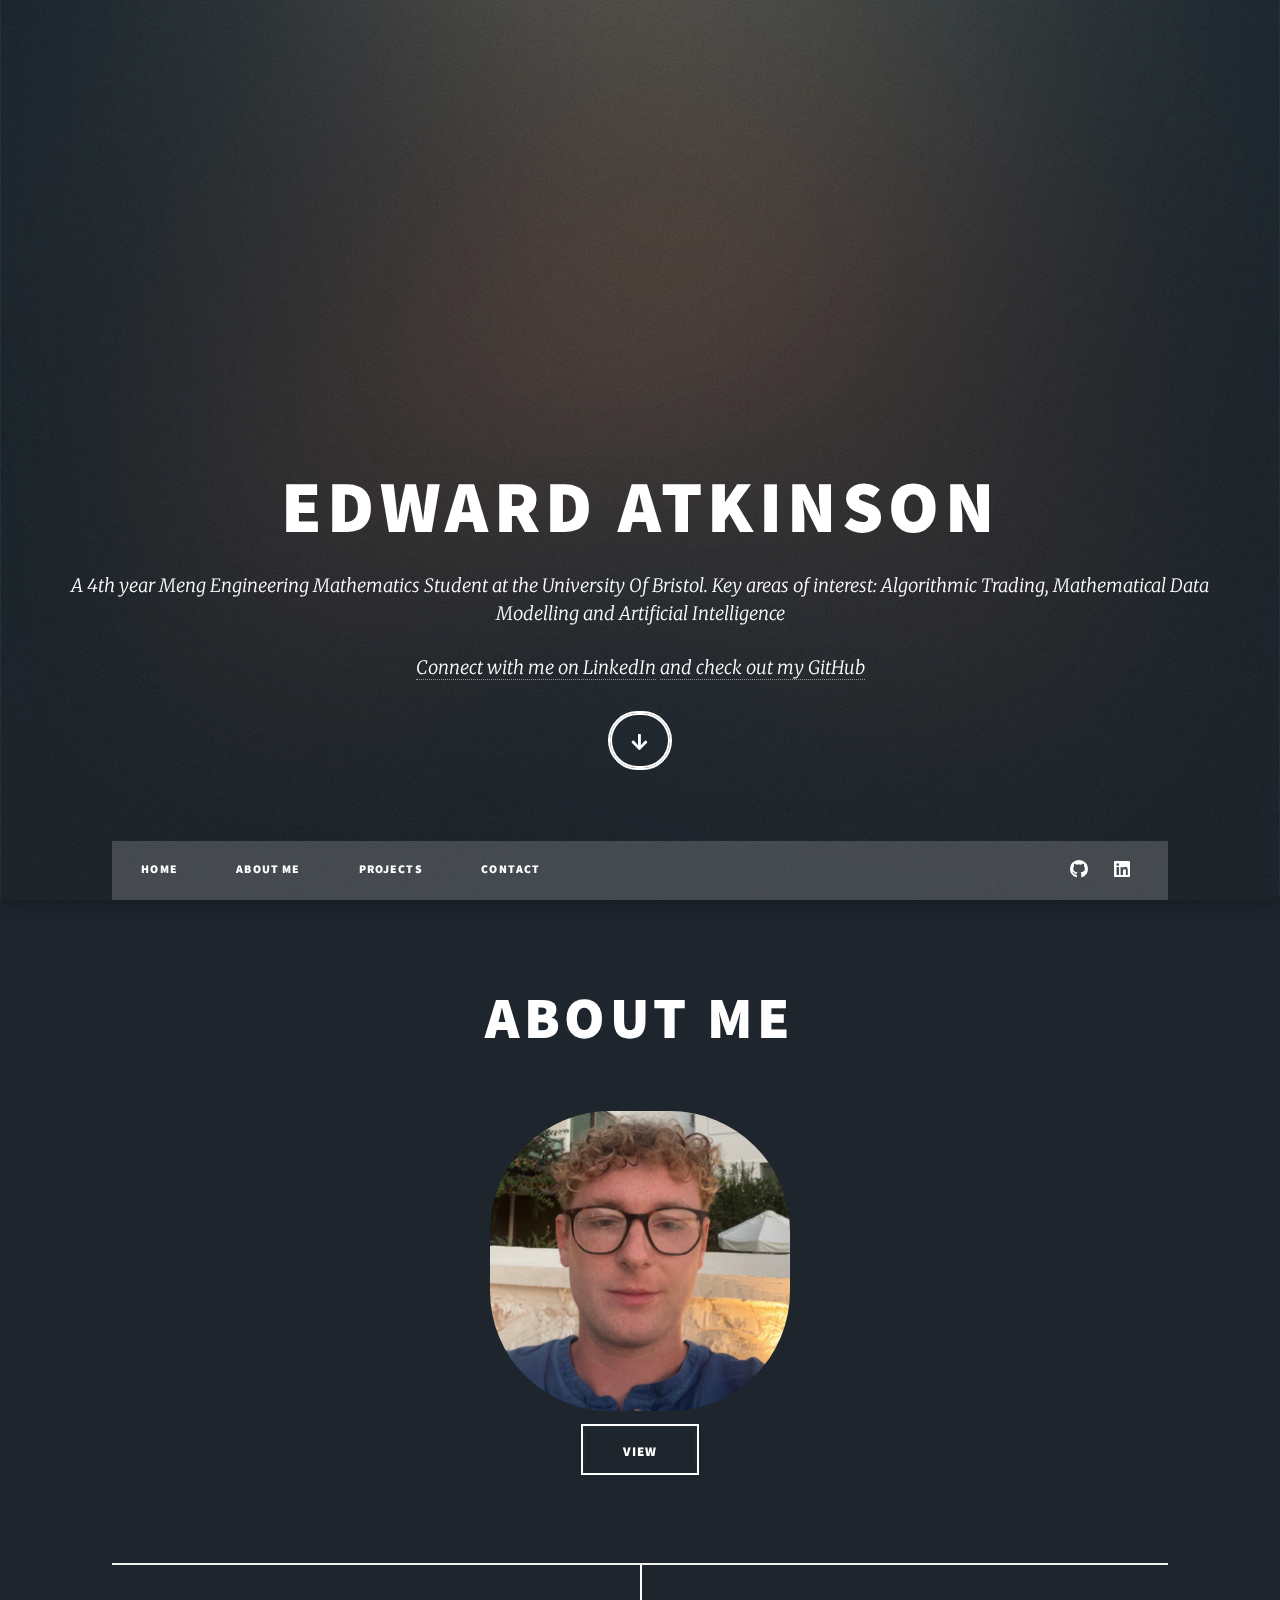
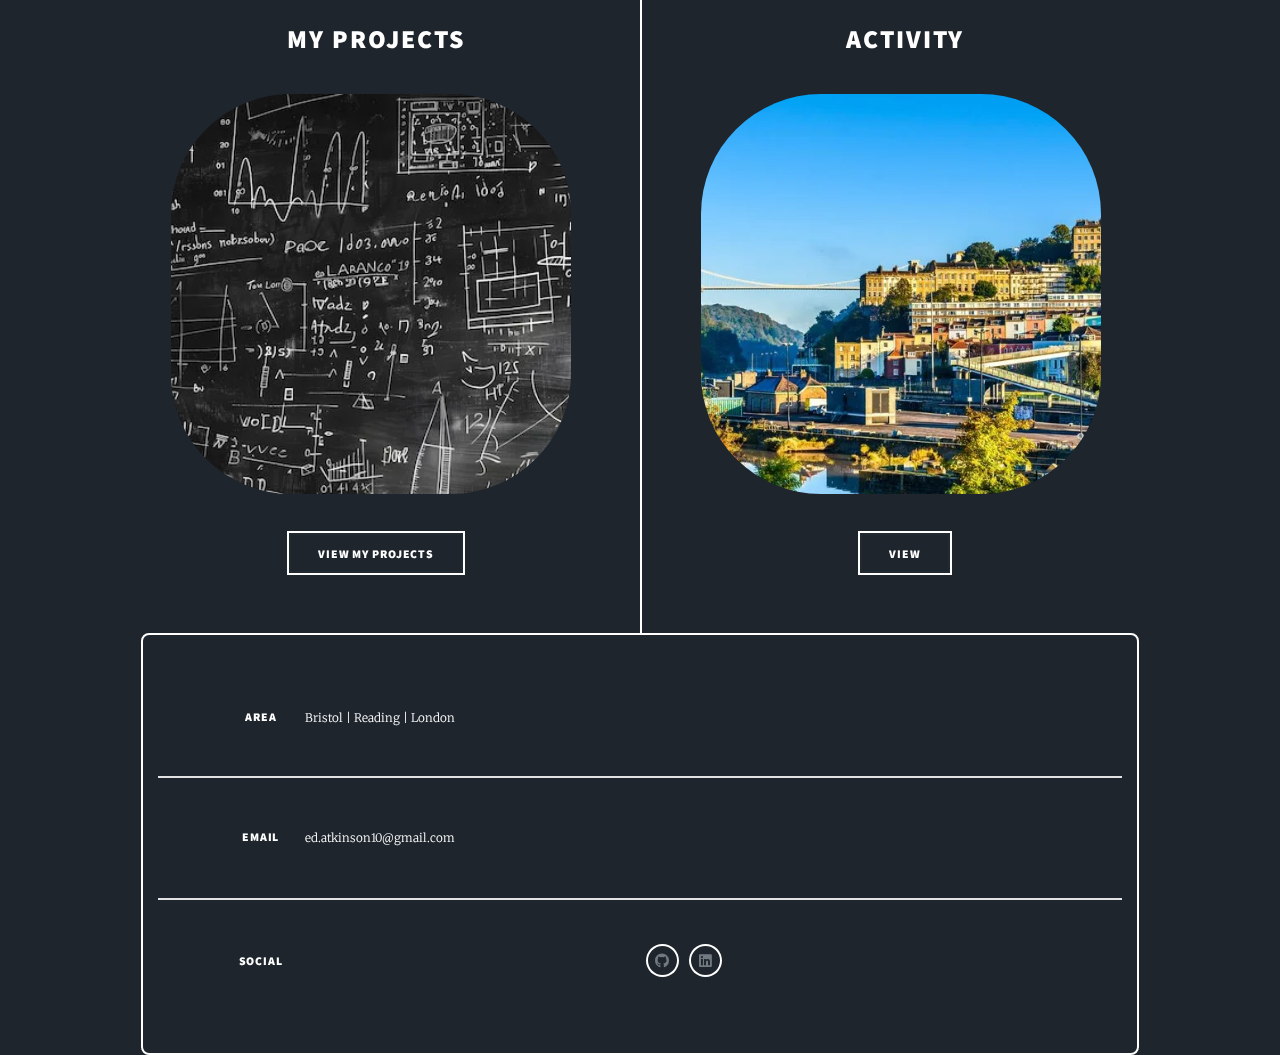
==== index.html @ 68fb9053 "Added some more things" ====
<!DOCTYPE HTML>
<!--
	Massively by HTML5 UP
	html5up.net | @ajlkn
	Free for personal and commercial use under the CCA 3.0 license (html5up.net/license)
-->
<html>
	<head>
		

		<title>Ed Atkinson's Portfolio</title>
		<meta charset="utf-8" />
		<meta name="viewport" content="width=device-width, initial-scale=1, user-scalable=no" />
		<link rel="stylesheet" href="assets/css/main.css" />
		<noscript><link rel="stylesheet" href="assets/css/noscript.css" /></noscript>
	</head>
	<body class="is-preload">

		<!-- Wrapper -->
			<div id="wrapper" class="fade-in">

				<!-- Intro -->
					<div id="intro">
						<h1>Edward Atkinson
						</h1>
						<p> A 4th year Meng Engineering Mathematics Student at the University Of Bristol.
							Key areas of interest: Algorithmic Trading, Mathematical Data Modelling and Artificial Intelligence 
						</p>
						<p>
							<a href="https://www.linkedin.com/in/edward-atkinson-b24101291/" target="_blank">Connect with me on LinkedIn</a>
							<a href="https://github.com/edatkinson" target="_blank"> and check out my GitHub</a>
						</p>

						
						<ul class="actions">
							<li><a href="#header" class="button icon solid solo fa-arrow-down scrolly">Continue</a></li>
						</ul>
					</div>

				<!-- Header -->
					<header id="header">
						<a href="index.html" class="logo">Ed</a>
					</header>

				<!-- Nav -->
					<nav id="nav">
						<ul class="links">
							<li><a href="index.html">Home</a></li>
							<li><a href="about.html">About Me</a></li>
							<li><a href="projects.html">Projects</a></li>
							<li><a href="#footer">Contact</a></li>
						</ul>
						<ul class="icons">
							<li><a href="https://github.com/edatkinson" class="icon brands fa-github"><span class="label">GitHub</span></a></li>
							<li><a href="https://www.linkedin.com/in/edward-atkinson-b24101291/" class="icon brands fa-linkedin"><span class="label">LinkedIn</span></a></li>

						</ul>
					</nav>

				<!-- Main -->
					<div id="main">

						<!-- Featured Post -->
							<article class="post featured">
								<header class="major">
									
									<h2>
										<a href="about.html">About Me</a>
									</h2>
					
								</header >
								
								<img href="about.html" src="images/567205CD-28F0-4A9A-9E26-3E2B5FBB050E_1_201_a.jpeg" alt="Ed" style="width: 300px; height: 300px; border-radius: 40%; object-fit: cover;" />
								
								<ul class="actions special">
									<li><a href="about.html" class="button large">View</a></li>
								</ul>
							</article>

						<!-- Posts -->
							<section class="posts">
								<article>
									<header>
										<h2><a href="projects.html">My Projects</a></h2>
									</header>
									<a href='projects.html'class="image fit"><img src="images/visual-metaphor-algebraic-equations-concepts-blackboard_981640-72626.webp" alt="" style="width: 400px; height: 400px; border-radius: 30%;object-fit: cover;" /></a>
									<p></p>
									<ul class="actions special">
										<li><a href="projects.html" class="button">View My Projects</a></li>
									</ul>
								</article>

								<article>
									<header>
										
										<h2><a href="#">Activity</a></h2>
									</header>
									<a class="image fit"><img src="images/MyIC_Article_93666.webp" style="width: 400px; height: 400px; border-radius: 30%; object-fit: cover;" /></a>
									<p></p>
									<ul class="actions special">
										<li><a href="#footer" class="button">View</a></li>
									</ul>
								
							</section>
				<!-- Footer -->
					<footer id="footer">
						<section class="split contact">
							<section class="alt">
								<h3>Area</h3>
								<p>Bristol | Reading | London</p>
							</section>
							<section>
								<h3>Email</h3>
								<p>ed.atkinson10@gmail.com</p>
							</section>
							<section>
								<h3>Social</h3>
								<ul class="icons alt">
									<li><a href="https://github.com/edatkinson" class="icon brands fa-github"><span class="label">GitHub</span></a></li>
									<li><a href="https://www.linkedin.com/in/edward-atkinson-b24101291/" class="icon brands fa-linkedin"><span class="label">LinkedIn</span></a></li>
								</ul>
							</section>
						</section>
					</footer>

				<!-- Copyright -->
					

			</div>

		<!-- Scripts -->
			<script src="assets/js/jquery.min.js"></script>
			<script src="assets/js/jquery.scrollex.min.js"></script>
			<script src="assets/js/jquery.scrolly.min.js"></script>
			<script src="assets/js/browser.min.js"></script>
			<script src="assets/js/breakpoints.min.js"></script>
			<script src="assets/js/util.js"></script>
			<script src="assets/js/main.js"></script>

	</body>
</html>
---- assets/css/main.css ----
@import url(fontawesome-all.min.css);
@import url("https://fonts.googleapis.com/css?family=Merriweather:300,700,300italic,700italic|Source+Sans+Pro:900");

/*
	Massively by HTML5 UP
	html5up.net | @ajlkn
	Free for personal and commercial use under the CCA 3.0 license (html5up.net/license)
*/

html, body, div, span, applet, object,
iframe, h1, h2, h3, h4, h5, h6, p, blockquote,
pre, a, abbr, acronym, address, big, cite,
code, del, dfn, em, img, ins, kbd, q, s, samp,
small, strike, strong, sub, sup, tt, var, b,
u, i, center, dl, dt, dd, ol, ul, li, fieldset,
form, label, legend, table, caption, tbody,
tfoot, thead, tr, th, td, article, aside,
canvas, details, embed, figure, figcaption,
footer, header, hgroup, menu, nav, output, ruby,
section, summary, time, mark, audio, video {
	margin: 0;
	padding: 0;
	border: 0;
	font-size: 100%;
	font: inherit;
	vertical-align: baseline;}

article, aside, details, figcaption, figure,
footer, header, hgroup, menu, nav, section {
	display: block;}

/*
My changes 
*/




/* */




#intro {
    padding: 10em 0;
    /* or something similar */
}


  /* Button styling for consistency across sections */

  
  .actions .button:hover {
	background: white;
	color: #1f4037; /* Adjust hover color to match your gradient */
	transform: scale(1.05);
  }
  
  /* Overall content alignment */
  #wrapper, #main, #footer {
	text-align: center;
  }
  
	
#intro h1 h2 {
font-size: 3rem;
margin-bottom: 20px;
}

#intro p {
font-size: 1.2rem;
line-height: 1.5;
margin-bottom: 30px;
}

#intro {
	box-shadow: 0 8px 16px rgba(0, 0, 0, 0.2);
	border-radius: 10px;
  }

#intro .actions .button:hover {
	background: white;
	color: #1f4037;
	transform: scale(1.05);
	transition: 0.3s;
  }
#intro img {
border-radius: 50%; /* Make the image circular */
width: 200px; /* Adjust as needed */
height: 200px;
object-fit: cover;
margin-bottom: 20px;
}

#intro .actions .button {
padding: 10px 30px;
background: transparent;
border: 2px solid white;
color: white;
transition: all 0.3s ease;
}

#intro .actions .button:hover {
background: white;
color: #1f4037;
}
html {
		scroll-behavior: smooth;
	  }

body {
	line-height: 1;
}

ol, ul {
	list-style: none;
}

blockquote, q {
	quotes: none;
}

	blockquote:before, blockquote:after, q:before, q:after {
		content: '';
		content: none;
	}

table {
	border-collapse: collapse;
	border-spacing: 0;
}

body {
	-webkit-text-size-adjust: none;
}

mark {
	background-color: transparent;
	color: inherit;
}

input::-moz-focus-inner {
	border: 0;
	padding: 0;
}

input, select, textarea {
	-moz-appearance: none;
	-webkit-appearance: none;
	-ms-appearance: none;
	appearance: none;
}

/* Basic */

	@-ms-viewport {
		width: device-width;
	}

	body {
		-ms-overflow-style: scrollbar;
	}

	@media screen and (max-width: 480px) {

		html, body {
			min-width: 320px;
		}

	}

	html {
		box-sizing: border-box;
	}

	*, *:before, *:after {
		box-sizing: inherit;
	}

	body {
		background-color: #1e252d;
	}

		body.is-preload *, body.is-preload *:before, body.is-preload *:after {
			-moz-animation: none !important;
			-webkit-animation: none !important;
			-ms-animation: none !important;
			animation: none !important;
			-moz-transition: none !important;
			-webkit-transition: none !important;
			-ms-transition: none !important;
			transition: none !important;
		}

/* Type */

	html {
		font-size: 16pt;
	}

		@media screen and (max-width: 1680px) {

			html {
				font-size: 12pt;
			}

		}

		@media screen and (max-width: 1280px) {

			html {
				font-size: 11pt;
			}

		}

		@media screen and (max-width: 360px) {

			html {
				font-size: 10pt;
			}

		}

	body {
		color: #212931;
	}

	body, input, select, textarea {
		font-family: "Merriweather", Georgia, serif;
		font-weight: 300;
		font-size: 1rem;
		line-height: 2.375;
	}

	a {
		-moz-transition: color 0.2s ease-in-out, background-color 0.2s ease-in-out, border-color 0.2s ease-in-out, box-shadow 0.2s ease-in-out;
		-webkit-transition: color 0.2s ease-in-out, background-color 0.2s ease-in-out, border-color 0.2s ease-in-out, box-shadow 0.2s ease-in-out;
		-ms-transition: color 0.2s ease-in-out, background-color 0.2s ease-in-out, border-color 0.2s ease-in-out, box-shadow 0.2s ease-in-out;
		transition: color 0.2s ease-in-out, background-color 0.2s ease-in-out, border-color 0.2s ease-in-out, box-shadow 0.2s ease-in-out;
		border-bottom: dotted 1px;
		text-decoration: none;
	}

		a:hover {
			border-bottom-color: transparent;
		}

	strong, b {
		font-weight: 600;
	}

	em, i {
		font-style: italic;
	}

	p {
		text-align: justify;
		margin: 0 0 2rem 0;
	}

	h1, h2, h3, h4, h5, h6 {
		font-family: "Source Sans Pro", Helvetica, sans-serif;
		font-weight: 900;
		line-height: 1.5;
		letter-spacing: 0.075em;
		text-transform: uppercase;
		margin: 0 0 1rem 0;
	}

		h1 a, h2 a, h3 a, h4 a, h5 a, h6 a {
			border-bottom: 0;
			color: inherit;
			text-decoration: none;
		}

	h1 {
		font-size: 4rem;
		line-height: 1.1;
		margin: 0 0 2rem 0;
	}

	h2 {
		font-size: 1.75rem;
		line-height: 1.3;
		margin: 0 0 1.5rem 0;
	}

	h3 {
		font-size: 1.25rem;
		margin: 0 0 1.5rem 0;
	}

	h4 {
		font-size: 1rem;
	}

	h5 {
		font-size: 0.9rem;
	}

	h6 {
		font-size: 0.8rem;
	}

	sub {
		font-size: 0.8rem;
		position: relative;
		top: 0.5rem;
	}

	sup {
		font-size: 0.8rem;
		position: relative;
		top: -0.5rem;
	}

	blockquote {
		border-left: solid 4px;
		font-style: italic;
		margin: 0 0 2rem 0;
		padding: 0.5rem 0 0.5rem 2rem;
	}

	code {
		border: solid 2px;
		font-family: "Courier New", monospace;
		font-size: 0.9rem;
		margin: 0 0.25rem;
		padding: 0.25rem 0.65rem;
	}

	pre {
		-webkit-overflow-scrolling: touch;
		font-family: "Courier New", monospace;
		font-size: 0.9rem;
		margin: 0 0 2rem 0;
	}

		pre code {
			display: block;
			line-height: 1.75;
			padding: 1rem 1.5rem;
			overflow-x: auto;
		}

	hr {
		border: 0;
		border-bottom: solid 2px;
		margin: 3rem 0;
	}

		hr.major {
			margin: 5rem 0;
		}

	.align-left {
		text-align: left;
	}

	.align-center {
		text-align: center;
	}

	.align-right {
		text-align: right;
	}

	input, select, textarea {
		color: #212931;
	}

	a {
		color: #212931;
		border-bottom-color: rgba(33, 41, 49, 0.5);
	}

		a:hover {
			border-bottom-color: transparent;
			color: #18bfef !important;
		}

	strong, b {
		color: #212931;
	}

	h1, h2, h3, h4, h5, h6 {
		color: #212931;
	}

	blockquote {
		border-left-color: #eeeeee;
	}

	code {
		background: rgba(220, 220, 220, 0.25);
		border-color: #eeeeee;
	}

	hr {
		border-bottom-color: #eeeeee;
	}

/* Row */

	.row {
		display: flex;
		flex-wrap: wrap;
		box-sizing: border-box;
		align-items: stretch;
	}

		.row > * {
			box-sizing: border-box;
		}

		.row.gtr-uniform > * > :last-child {
			margin-bottom: 0;
		}

		.row.aln-left {
			justify-content: flex-start;
		}

		.row.aln-center {
			justify-content: center;
		}

		.row.aln-right {
			justify-content: flex-end;
		}

		.row.aln-top {
			align-items: flex-start;
		}

		.row.aln-middle {
			align-items: center;
		}

		.row.aln-bottom {
			align-items: flex-end;
		}

		.row > .imp {
			order: -1;
		}

		.row > .col-1 {
			width: 8.33333%;
		}

		.row > .off-1 {
			margin-left: 8.33333%;
		}

		.row > .col-2 {
			width: 16.66667%;
		}

		.row > .off-2 {
			margin-left: 16.66667%;
		}

		.row > .col-3 {
			width: 25%;
		}

		.row > .off-3 {
			margin-left: 25%;
		}

		.row > .col-4 {
			width: 33.33333%;
		}

		.row > .off-4 {
			margin-left: 33.33333%;
		}

		.row > .col-5 {
			width: 41.66667%;
		}

		.row > .off-5 {
			margin-left: 41.66667%;
		}

		.row > .col-6 {
			width: 50%;
		}

		.row > .off-6 {
			margin-left: 50%;
		}

		.row > .col-7 {
			width: 58.33333%;
		}

		.row > .off-7 {
			margin-left: 58.33333%;
		}

		.row > .col-8 {
			width: 66.66667%;
		}

		.row > .off-8 {
			margin-left: 66.66667%;
		}

		.row > .col-9 {
			width: 75%;
		}

		.row > .off-9 {
			margin-left: 75%;
		}

		.row > .col-10 {
			width: 83.33333%;
		}

		.row > .off-10 {
			margin-left: 83.33333%;
		}

		.row > .col-11 {
			width: 91.66667%;
		}

		.row > .off-11 {
			margin-left: 91.66667%;
		}

		.row > .col-12 {
			width: 100%;
		}

		.row > .off-12 {
			margin-left: 100%;
		}

		.row.gtr-0 {
			margin-top: 0;
			margin-left: 0rem;
		}

			.row.gtr-0 > * {
				padding: 0 0 0 0rem;
			}

			.row.gtr-0.gtr-uniform {
				margin-top: 0rem;
			}

				.row.gtr-0.gtr-uniform > * {
					padding-top: 0rem;
				}

		.row.gtr-25 {
			margin-top: 0;
			margin-left: -0.375rem;
		}

			.row.gtr-25 > * {
				padding: 0 0 0 0.375rem;
			}

			.row.gtr-25.gtr-uniform {
				margin-top: -0.375rem;
			}

				.row.gtr-25.gtr-uniform > * {
					padding-top: 0.375rem;
				}

		.row.gtr-50 {
			margin-top: 0;
			margin-left: -0.75rem;
		}

			.row.gtr-50 > * {
				padding: 0 0 0 0.75rem;
			}

			.row.gtr-50.gtr-uniform {
				margin-top: -0.75rem;
			}

				.row.gtr-50.gtr-uniform > * {
					padding-top: 0.75rem;
				}

		.row {
			margin-top: 0;
			margin-left: -1.5rem;
		}

			.row > * {
				padding: 0 0 0 1.5rem;
			}

			.row.gtr-uniform {
				margin-top: -1.5rem;
			}

				.row.gtr-uniform > * {
					padding-top: 1.5rem;
				}

		.row.gtr-150 {
			margin-top: 0;
			margin-left: -2.25rem;
		}

			.row.gtr-150 > * {
				padding: 0 0 0 2.25rem;
			}

			.row.gtr-150.gtr-uniform {
				margin-top: -2.25rem;
			}

				.row.gtr-150.gtr-uniform > * {
					padding-top: 2.25rem;
				}

		.row.gtr-200 {
			margin-top: 0;
			margin-left: -3rem;
		}

			.row.gtr-200 > * {
				padding: 0 0 0 3rem;
			}

			.row.gtr-200.gtr-uniform {
				margin-top: -3rem;
			}

				.row.gtr-200.gtr-uniform > * {
					padding-top: 3rem;
				}

		@media screen and (max-width: 1680px) {

			.row {
				display: flex;
				flex-wrap: wrap;
				box-sizing: border-box;
				align-items: stretch;
			}

				.row > * {
					box-sizing: border-box;
				}

				.row.gtr-uniform > * > :last-child {
					margin-bottom: 0;
				}

				.row.aln-left {
					justify-content: flex-start;
				}

				.row.aln-center {
					justify-content: center;
				}

				.row.aln-right {
					justify-content: flex-end;
				}

				.row.aln-top {
					align-items: flex-start;
				}

				.row.aln-middle {
					align-items: center;
				}

				.row.aln-bottom {
					align-items: flex-end;
				}

				.row > .imp-xlarge {
					order: -1;
				}

				.row > .col-1-xlarge {
					width: 8.33333%;
				}

				.row > .off-1-xlarge {
					margin-left: 8.33333%;
				}

				.row > .col-2-xlarge {
					width: 16.66667%;
				}

				.row > .off-2-xlarge {
					margin-left: 16.66667%;
				}

				.row > .col-3-xlarge {
					width: 25%;
				}

				.row > .off-3-xlarge {
					margin-left: 25%;
				}

				.row > .col-4-xlarge {
					width: 33.33333%;
				}

				.row > .off-4-xlarge {
					margin-left: 33.33333%;
				}

				.row > .col-5-xlarge {
					width: 41.66667%;
				}

				.row > .off-5-xlarge {
					margin-left: 41.66667%;
				}

				.row > .col-6-xlarge {
					width: 50%;
				}

				.row > .off-6-xlarge {
					margin-left: 50%;
				}

				.row > .col-7-xlarge {
					width: 58.33333%;
				}

				.row > .off-7-xlarge {
					margin-left: 58.33333%;
				}

				.row > .col-8-xlarge {
					width: 66.66667%;
				}

				.row > .off-8-xlarge {
					margin-left: 66.66667%;
				}

				.row > .col-9-xlarge {
					width: 75%;
				}

				.row > .off-9-xlarge {
					margin-left: 75%;
				}

				.row > .col-10-xlarge {
					width: 83.33333%;
				}

				.row > .off-10-xlarge {
					margin-left: 83.33333%;
				}

				.row > .col-11-xlarge {
					width: 91.66667%;
				}

				.row > .off-11-xlarge {
					margin-left: 91.66667%;
				}

				.row > .col-12-xlarge {
					width: 100%;
				}

				.row > .off-12-xlarge {
					margin-left: 100%;
				}

				.row.gtr-0 {
					margin-top: 0;
					margin-left: 0rem;
				}

					.row.gtr-0 > * {
						padding: 0 0 0 0rem;
					}

					.row.gtr-0.gtr-uniform {
						margin-top: 0rem;
					}

						.row.gtr-0.gtr-uniform > * {
							padding-top: 0rem;
						}

				.row.gtr-25 {
					margin-top: 0;
					margin-left: -0.375rem;
				}

					.row.gtr-25 > * {
						padding: 0 0 0 0.375rem;
					}

					.row.gtr-25.gtr-uniform {
						margin-top: -0.375rem;
					}

						.row.gtr-25.gtr-uniform > * {
							padding-top: 0.375rem;
						}

				.row.gtr-50 {
					margin-top: 0;
					margin-left: -0.75rem;
				}

					.row.gtr-50 > * {
						padding: 0 0 0 0.75rem;
					}

					.row.gtr-50.gtr-uniform {
						margin-top: -0.75rem;
					}

						.row.gtr-50.gtr-uniform > * {
							padding-top: 0.75rem;
						}

				.row {
					margin-top: 0;
					margin-left: -1.5rem;
				}

					.row > * {
						padding: 0 0 0 1.5rem;
					}

					.row.gtr-uniform {
						margin-top: -1.5rem;
					}

						.row.gtr-uniform > * {
							padding-top: 1.5rem;
						}

				.row.gtr-150 {
					margin-top: 0;
					margin-left: -2.25rem;
				}

					.row.gtr-150 > * {
						padding: 0 0 0 2.25rem;
					}

					.row.gtr-150.gtr-uniform {
						margin-top: -2.25rem;
					}

						.row.gtr-150.gtr-uniform > * {
							padding-top: 2.25rem;
						}

				.row.gtr-200 {
					margin-top: 0;
					margin-left: -3rem;
				}

					.row.gtr-200 > * {
						padding: 0 0 0 3rem;
					}

					.row.gtr-200.gtr-uniform {
						margin-top: -3rem;
					}

						.row.gtr-200.gtr-uniform > * {
							padding-top: 3rem;
						}

		}

		@media screen and (max-width: 1280px) {

			.row {
				display: flex;
				flex-wrap: wrap;
				box-sizing: border-box;
				align-items: stretch;
			}

				.row > * {
					box-sizing: border-box;
				}

				.row.gtr-uniform > * > :last-child {
					margin-bottom: 0;
				}

				.row.aln-left {
					justify-content: flex-start;
				}

				.row.aln-center {
					justify-content: center;
				}

				.row.aln-right {
					justify-content: flex-end;
				}

				.row.aln-top {
					align-items: flex-start;
				}

				.row.aln-middle {
					align-items: center;
				}

				.row.aln-bottom {
					align-items: flex-end;
				}

				.row > .imp-large {
					order: -1;
				}

				.row > .col-1-large {
					width: 8.33333%;
				}

				.row > .off-1-large {
					margin-left: 8.33333%;
				}

				.row > .col-2-large {
					width: 16.66667%;
				}

				.row > .off-2-large {
					margin-left: 16.66667%;
				}

				.row > .col-3-large {
					width: 25%;
				}

				.row > .off-3-large {
					margin-left: 25%;
				}

				.row > .col-4-large {
					width: 33.33333%;
				}

				.row > .off-4-large {
					margin-left: 33.33333%;
				}

				.row > .col-5-large {
					width: 41.66667%;
				}

				.row > .off-5-large {
					margin-left: 41.66667%;
				}

				.row > .col-6-large {
					width: 50%;
				}

				.row > .off-6-large {
					margin-left: 50%;
				}

				.row > .col-7-large {
					width: 58.33333%;
				}

				.row > .off-7-large {
					margin-left: 58.33333%;
				}

				.row > .col-8-large {
					width: 66.66667%;
				}

				.row > .off-8-large {
					margin-left: 66.66667%;
				}

				.row > .col-9-large {
					width: 75%;
				}

				.row > .off-9-large {
					margin-left: 75%;
				}

				.row > .col-10-large {
					width: 83.33333%;
				}

				.row > .off-10-large {
					margin-left: 83.33333%;
				}

				.row > .col-11-large {
					width: 91.66667%;
				}

				.row > .off-11-large {
					margin-left: 91.66667%;
				}

				.row > .col-12-large {
					width: 100%;
				}

				.row > .off-12-large {
					margin-left: 100%;
				}

				.row.gtr-0 {
					margin-top: 0;
					margin-left: 0rem;
				}

					.row.gtr-0 > * {
						padding: 0 0 0 0rem;
					}

					.row.gtr-0.gtr-uniform {
						margin-top: 0rem;
					}

						.row.gtr-0.gtr-uniform > * {
							padding-top: 0rem;
						}

				.row.gtr-25 {
					margin-top: 0;
					margin-left: -0.375rem;
				}

					.row.gtr-25 > * {
						padding: 0 0 0 0.375rem;
					}

					.row.gtr-25.gtr-uniform {
						margin-top: -0.375rem;
					}

						.row.gtr-25.gtr-uniform > * {
							padding-top: 0.375rem;
						}

				.row.gtr-50 {
					margin-top: 0;
					margin-left: -0.75rem;
				}

					.row.gtr-50 > * {
						padding: 0 0 0 0.75rem;
					}

					.row.gtr-50.gtr-uniform {
						margin-top: -0.75rem;
					}

						.row.gtr-50.gtr-uniform > * {
							padding-top: 0.75rem;
						}

				.row {
					margin-top: 0;
					margin-left: -1.5rem;
				}

					.row > * {
						padding: 0 0 0 1.5rem;
					}

					.row.gtr-uniform {
						margin-top: -1.5rem;
					}

						.row.gtr-uniform > * {
							padding-top: 1.5rem;
						}

				.row.gtr-150 {
					margin-top: 0;
					margin-left: -2.25rem;
				}

					.row.gtr-150 > * {
						padding: 0 0 0 2.25rem;
					}

					.row.gtr-150.gtr-uniform {
						margin-top: -2.25rem;
					}

						.row.gtr-150.gtr-uniform > * {
							padding-top: 2.25rem;
						}

				.row.gtr-200 {
					margin-top: 0;
					margin-left: -3rem;
				}

					.row.gtr-200 > * {
						padding: 0 0 0 3rem;
					}

					.row.gtr-200.gtr-uniform {
						margin-top: -3rem;
					}

						.row.gtr-200.gtr-uniform > * {
							padding-top: 3rem;
						}

		}

		@media screen and (max-width: 980px) {

			.row {
				display: flex;
				flex-wrap: wrap;
				box-sizing: border-box;
				align-items: stretch;
			}

				.row > * {
					box-sizing: border-box;
				}

				.row.gtr-uniform > * > :last-child {
					margin-bottom: 0;
				}

				.row.aln-left {
					justify-content: flex-start;
				}

				.row.aln-center {
					justify-content: center;
				}

				.row.aln-right {
					justify-content: flex-end;
				}

				.row.aln-top {
					align-items: flex-start;
				}

				.row.aln-middle {
					align-items: center;
				}

				.row.aln-bottom {
					align-items: flex-end;
				}

				.row > .imp-medium {
					order: -1;
				}

				.row > .col-1-medium {
					width: 8.33333%;
				}

				.row > .off-1-medium {
					margin-left: 8.33333%;
				}

				.row > .col-2-medium {
					width: 16.66667%;
				}

				.row > .off-2-medium {
					margin-left: 16.66667%;
				}

				.row > .col-3-medium {
					width: 25%;
				}

				.row > .off-3-medium {
					margin-left: 25%;
				}

				.row > .col-4-medium {
					width: 33.33333%;
				}

				.row > .off-4-medium {
					margin-left: 33.33333%;
				}

				.row > .col-5-medium {
					width: 41.66667%;
				}

				.row > .off-5-medium {
					margin-left: 41.66667%;
				}

				.row > .col-6-medium {
					width: 50%;
				}

				.row > .off-6-medium {
					margin-left: 50%;
				}

				.row > .col-7-medium {
					width: 58.33333%;
				}

				.row > .off-7-medium {
					margin-left: 58.33333%;
				}

				.row > .col-8-medium {
					width: 66.66667%;
				}

				.row > .off-8-medium {
					margin-left: 66.66667%;
				}

				.row > .col-9-medium {
					width: 75%;
				}

				.row > .off-9-medium {
					margin-left: 75%;
				}

				.row > .col-10-medium {
					width: 83.33333%;
				}

				.row > .off-10-medium {
					margin-left: 83.33333%;
				}

				.row > .col-11-medium {
					width: 91.66667%;
				}

				.row > .off-11-medium {
					margin-left: 91.66667%;
				}

				.row > .col-12-medium {
					width: 100%;
				}

				.row > .off-12-medium {
					margin-left: 100%;
				}

				.row.gtr-0 {
					margin-top: 0;
					margin-left: 0rem;
				}

					.row.gtr-0 > * {
						padding: 0 0 0 0rem;
					}

					.row.gtr-0.gtr-uniform {
						margin-top: 0rem;
					}

						.row.gtr-0.gtr-uniform > * {
							padding-top: 0rem;
						}

				.row.gtr-25 {
					margin-top: 0;
					margin-left: -0.375rem;
				}

					.row.gtr-25 > * {
						padding: 0 0 0 0.375rem;
					}

					.row.gtr-25.gtr-uniform {
						margin-top: -0.375rem;
					}

						.row.gtr-25.gtr-uniform > * {
							padding-top: 0.375rem;
						}

				.row.gtr-50 {
					margin-top: 0;
					margin-left: -0.75rem;
				}

					.row.gtr-50 > * {
						padding: 0 0 0 0.75rem;
					}

					.row.gtr-50.gtr-uniform {
						margin-top: -0.75rem;
					}

						.row.gtr-50.gtr-uniform > * {
							padding-top: 0.75rem;
						}

				.row {
					margin-top: 0;
					margin-left: -1.5rem;
				}

					.row > * {
						padding: 0 0 0 1.5rem;
					}

					.row.gtr-uniform {
						margin-top: -1.5rem;
					}

						.row.gtr-uniform > * {
							padding-top: 1.5rem;
						}

				.row.gtr-150 {
					margin-top: 0;
					margin-left: -2.25rem;
				}

					.row.gtr-150 > * {
						padding: 0 0 0 2.25rem;
					}

					.row.gtr-150.gtr-uniform {
						margin-top: -2.25rem;
					}

						.row.gtr-150.gtr-uniform > * {
							padding-top: 2.25rem;
						}

				.row.gtr-200 {
					margin-top: 0;
					margin-left: -3rem;
				}

					.row.gtr-200 > * {
						padding: 0 0 0 3rem;
					}

					.row.gtr-200.gtr-uniform {
						margin-top: -3rem;
					}

						.row.gtr-200.gtr-uniform > * {
							padding-top: 3rem;
						}

		}

		@media screen and (max-width: 736px) {

			.row {
				display: flex;
				flex-wrap: wrap;
				box-sizing: border-box;
				align-items: stretch;
			}

				.row > * {
					box-sizing: border-box;
				}

				.row.gtr-uniform > * > :last-child {
					margin-bottom: 0;
				}

				.row.aln-left {
					justify-content: flex-start;
				}

				.row.aln-center {
					justify-content: center;
				}

				.row.aln-right {
					justify-content: flex-end;
				}

				.row.aln-top {
					align-items: flex-start;
				}

				.row.aln-middle {
					align-items: center;
				}

				.row.aln-bottom {
					align-items: flex-end;
				}

				.row > .imp-small {
					order: -1;
				}

				.row > .col-1-small {
					width: 8.33333%;
				}

				.row > .off-1-small {
					margin-left: 8.33333%;
				}

				.row > .col-2-small {
					width: 16.66667%;
				}

				.row > .off-2-small {
					margin-left: 16.66667%;
				}

				.row > .col-3-small {
					width: 25%;
				}

				.row > .off-3-small {
					margin-left: 25%;
				}

				.row > .col-4-small {
					width: 33.33333%;
				}

				.row > .off-4-small {
					margin-left: 33.33333%;
				}

				.row > .col-5-small {
					width: 41.66667%;
				}

				.row > .off-5-small {
					margin-left: 41.66667%;
				}

				.row > .col-6-small {
					width: 50%;
				}

				.row > .off-6-small {
					margin-left: 50%;
				}

				.row > .col-7-small {
					width: 58.33333%;
				}

				.row > .off-7-small {
					margin-left: 58.33333%;
				}

				.row > .col-8-small {
					width: 66.66667%;
				}

				.row > .off-8-small {
					margin-left: 66.66667%;
				}

				.row > .col-9-small {
					width: 75%;
				}

				.row > .off-9-small {
					margin-left: 75%;
				}

				.row > .col-10-small {
					width: 83.33333%;
				}

				.row > .off-10-small {
					margin-left: 83.33333%;
				}

				.row > .col-11-small {
					width: 91.66667%;
				}

				.row > .off-11-small {
					margin-left: 91.66667%;
				}

				.row > .col-12-small {
					width: 100%;
				}

				.row > .off-12-small {
					margin-left: 100%;
				}

				.row.gtr-0 {
					margin-top: 0;
					margin-left: 0rem;
				}

					.row.gtr-0 > * {
						padding: 0 0 0 0rem;
					}

					.row.gtr-0.gtr-uniform {
						margin-top: 0rem;
					}

						.row.gtr-0.gtr-uniform > * {
							padding-top: 0rem;
						}

				.row.gtr-25 {
					margin-top: 0;
					margin-left: -0.375rem;
				}

					.row.gtr-25 > * {
						padding: 0 0 0 0.375rem;
					}

					.row.gtr-25.gtr-uniform {
						margin-top: -0.375rem;
					}

						.row.gtr-25.gtr-uniform > * {
							padding-top: 0.375rem;
						}

				.row.gtr-50 {
					margin-top: 0;
					margin-left: -0.75rem;
				}

					.row.gtr-50 > * {
						padding: 0 0 0 0.75rem;
					}

					.row.gtr-50.gtr-uniform {
						margin-top: -0.75rem;
					}

						.row.gtr-50.gtr-uniform > * {
							padding-top: 0.75rem;
						}

				.row {
					margin-top: 0;
					margin-left: -1.5rem;
				}

					.row > * {
						padding: 0 0 0 1.5rem;
					}

					.row.gtr-uniform {
						margin-top: -1.5rem;
					}

						.row.gtr-uniform > * {
							padding-top: 1.5rem;
						}

				.row.gtr-150 {
					margin-top: 0;
					margin-left: -2.25rem;
				}

					.row.gtr-150 > * {
						padding: 0 0 0 2.25rem;
					}

					.row.gtr-150.gtr-uniform {
						margin-top: -2.25rem;
					}

						.row.gtr-150.gtr-uniform > * {
							padding-top: 2.25rem;
						}

				.row.gtr-200 {
					margin-top: 0;
					margin-left: -3rem;
				}

					.row.gtr-200 > * {
						padding: 0 0 0 3rem;
					}

					.row.gtr-200.gtr-uniform {
						margin-top: -3rem;
					}

						.row.gtr-200.gtr-uniform > * {
							padding-top: 3rem;
						}

		}

		@media screen and (max-width: 480px) {

			.row {
				display: flex;
				flex-wrap: wrap;
				box-sizing: border-box;
				align-items: stretch;
			}

				.row > * {
					box-sizing: border-box;
				}

				.row.gtr-uniform > * > :last-child {
					margin-bottom: 0;
				}

				.row.aln-left {
					justify-content: flex-start;
				}

				.row.aln-center {
					justify-content: center;
				}

				.row.aln-right {
					justify-content: flex-end;
				}

				.row.aln-top {
					align-items: flex-start;
				}

				.row.aln-middle {
					align-items: center;
				}

				.row.aln-bottom {
					align-items: flex-end;
				}

				.row > .imp-xsmall {
					order: -1;
				}

				.row > .col-1-xsmall {
					width: 8.33333%;
				}

				.row > .off-1-xsmall {
					margin-left: 8.33333%;
				}

				.row > .col-2-xsmall {
					width: 16.66667%;
				}

				.row > .off-2-xsmall {
					margin-left: 16.66667%;
				}

				.row > .col-3-xsmall {
					width: 25%;
				}

				.row > .off-3-xsmall {
					margin-left: 25%;
				}

				.row > .col-4-xsmall {
					width: 33.33333%;
				}

				.row > .off-4-xsmall {
					margin-left: 33.33333%;
				}

				.row > .col-5-xsmall {
					width: 41.66667%;
				}

				.row > .off-5-xsmall {
					margin-left: 41.66667%;
				}

				.row > .col-6-xsmall {
					width: 50%;
				}

				.row > .off-6-xsmall {
					margin-left: 50%;
				}

				.row > .col-7-xsmall {
					width: 58.33333%;
				}

				.row > .off-7-xsmall {
					margin-left: 58.33333%;
				}

				.row > .col-8-xsmall {
					width: 66.66667%;
				}

				.row > .off-8-xsmall {
					margin-left: 66.66667%;
				}

				.row > .col-9-xsmall {
					width: 75%;
				}

				.row > .off-9-xsmall {
					margin-left: 75%;
				}

				.row > .col-10-xsmall {
					width: 83.33333%;
				}

				.row > .off-10-xsmall {
					margin-left: 83.33333%;
				}

				.row > .col-11-xsmall {
					width: 91.66667%;
				}

				.row > .off-11-xsmall {
					margin-left: 91.66667%;
				}

				.row > .col-12-xsmall {
					width: 100%;
				}

				.row > .off-12-xsmall {
					margin-left: 100%;
				}

				.row.gtr-0 {
					margin-top: 0;
					margin-left: 0rem;
				}

					.row.gtr-0 > * {
						padding: 0 0 0 0rem;
					}

					.row.gtr-0.gtr-uniform {
						margin-top: 0rem;
					}

						.row.gtr-0.gtr-uniform > * {
							padding-top: 0rem;
						}

				.row.gtr-25 {
					margin-top: 0;
					margin-left: -0.375rem;
				}

					.row.gtr-25 > * {
						padding: 0 0 0 0.375rem;
					}

					.row.gtr-25.gtr-uniform {
						margin-top: -0.375rem;
					}

						.row.gtr-25.gtr-uniform > * {
							padding-top: 0.375rem;
						}

				.row.gtr-50 {
					margin-top: 0;
					margin-left: -0.75rem;
				}

					.row.gtr-50 > * {
						padding: 0 0 0 0.75rem;
					}

					.row.gtr-50.gtr-uniform {
						margin-top: -0.75rem;
					}

						.row.gtr-50.gtr-uniform > * {
							padding-top: 0.75rem;
						}

				.row {
					margin-top: 0;
					margin-left: -1.5rem;
				}

					.row > * {
						padding: 0 0 0 1.5rem;
					}

					.row.gtr-uniform {
						margin-top: -1.5rem;
					}

						.row.gtr-uniform > * {
							padding-top: 1.5rem;
						}

				.row.gtr-150 {
					margin-top: 0;
					margin-left: -2.25rem;
				}

					.row.gtr-150 > * {
						padding: 0 0 0 2.25rem;
					}

					.row.gtr-150.gtr-uniform {
						margin-top: -2.25rem;
					}

						.row.gtr-150.gtr-uniform > * {
							padding-top: 2.25rem;
						}

				.row.gtr-200 {
					margin-top: 0;
					margin-left: -3rem;
				}

					.row.gtr-200 > * {
						padding: 0 0 0 3rem;
					}

					.row.gtr-200.gtr-uniform {
						margin-top: -3rem;
					}

						.row.gtr-200.gtr-uniform > * {
							padding-top: 3rem;
						}

		}

		@media screen and (max-width: 360px) {

			.row {
				display: flex;
				flex-wrap: wrap;
				box-sizing: border-box;
				align-items: stretch;
			}

				.row > * {
					box-sizing: border-box;
				}

				.row.gtr-uniform > * > :last-child {
					margin-bottom: 0;
				}

				.row.aln-left {
					justify-content: flex-start;
				}

				.row.aln-center {
					justify-content: center;
				}

				.row.aln-right {
					justify-content: flex-end;
				}

				.row.aln-top {
					align-items: flex-start;
				}

				.row.aln-middle {
					align-items: center;
				}

				.row.aln-bottom {
					align-items: flex-end;
				}

				.row > .imp-xxsmall {
					order: -1;
				}

				.row > .col-1-xxsmall {
					width: 8.33333%;
				}

				.row > .off-1-xxsmall {
					margin-left: 8.33333%;
				}

				.row > .col-2-xxsmall {
					width: 16.66667%;
				}

				.row > .off-2-xxsmall {
					margin-left: 16.66667%;
				}

				.row > .col-3-xxsmall {
					width: 25%;
				}

				.row > .off-3-xxsmall {
					margin-left: 25%;
				}

				.row > .col-4-xxsmall {
					width: 33.33333%;
				}

				.row > .off-4-xxsmall {
					margin-left: 33.33333%;
				}

				.row > .col-5-xxsmall {
					width: 41.66667%;
				}

				.row > .off-5-xxsmall {
					margin-left: 41.66667%;
				}

				.row > .col-6-xxsmall {
					width: 50%;
				}

				.row > .off-6-xxsmall {
					margin-left: 50%;
				}

				.row > .col-7-xxsmall {
					width: 58.33333%;
				}

				.row > .off-7-xxsmall {
					margin-left: 58.33333%;
				}

				.row > .col-8-xxsmall {
					width: 66.66667%;
				}

				.row > .off-8-xxsmall {
					margin-left: 66.66667%;
				}

				.row > .col-9-xxsmall {
					width: 75%;
				}

				.row > .off-9-xxsmall {
					margin-left: 75%;
				}

				.row > .col-10-xxsmall {
					width: 83.33333%;
				}

				.row > .off-10-xxsmall {
					margin-left: 83.33333%;
				}

				.row > .col-11-xxsmall {
					width: 91.66667%;
				}

				.row > .off-11-xxsmall {
					margin-left: 91.66667%;
				}

				.row > .col-12-xxsmall {
					width: 100%;
				}

				.row > .off-12-xxsmall {
					margin-left: 100%;
				}

				.row.gtr-0 {
					margin-top: 0;
					margin-left: 0rem;
				}

					.row.gtr-0 > * {
						padding: 0 0 0 0rem;
					}

					.row.gtr-0.gtr-uniform {
						margin-top: 0rem;
					}

						.row.gtr-0.gtr-uniform > * {
							padding-top: 0rem;
						}

				.row.gtr-25 {
					margin-top: 0;
					margin-left: -0.375rem;
				}

					.row.gtr-25 > * {
						padding: 0 0 0 0.375rem;
					}

					.row.gtr-25.gtr-uniform {
						margin-top: -0.375rem;
					}

						.row.gtr-25.gtr-uniform > * {
							padding-top: 0.375rem;
						}

				.row.gtr-50 {
					margin-top: 0;
					margin-left: -0.75rem;
				}

					.row.gtr-50 > * {
						padding: 0 0 0 0.75rem;
					}

					.row.gtr-50.gtr-uniform {
						margin-top: -0.75rem;
					}

						.row.gtr-50.gtr-uniform > * {
							padding-top: 0.75rem;
						}

				.row {
					margin-top: 0;
					margin-left: -1.5rem;
				}

					.row > * {
						padding: 0 0 0 1.5rem;
					}

					.row.gtr-uniform {
						margin-top: -1.5rem;
					}

						.row.gtr-uniform > * {
							padding-top: 1.5rem;
						}

				.row.gtr-150 {
					margin-top: 0;
					margin-left: -2.25rem;
				}

					.row.gtr-150 > * {
						padding: 0 0 0 2.25rem;
					}

					.row.gtr-150.gtr-uniform {
						margin-top: -2.25rem;
					}

						.row.gtr-150.gtr-uniform > * {
							padding-top: 2.25rem;
						}

				.row.gtr-200 {
					margin-top: 0;
					margin-left: -3rem;
				}

					.row.gtr-200 > * {
						padding: 0 0 0 3rem;
					}

					.row.gtr-200.gtr-uniform {
						margin-top: -3rem;
					}

						.row.gtr-200.gtr-uniform > * {
							padding-top: 3rem;
						}

		}

/* Box */

	.box {
		border: solid 2px;
		margin-bottom: 2rem;
		padding: 1.5rem;
	}

		.box > :last-child,
		.box > :last-child > :last-child,
		.box > :last-child > :last-child > :last-child {
			margin-bottom: 0;
		}

		.box.alt {
			border: 0;
			border-radius: 0;
			padding: 0;
		}

	.box {
		border-color: #eeeeee;
	}

/* Button */

	input[type="submit"],
	input[type="reset"],
	input[type="button"],
	button,
	.button {
		-moz-appearance: none;
		-webkit-appearance: none;
		-ms-appearance: none;
		appearance: none;
		-moz-transition: background-color 0.2s ease-in-out, box-shadow 0.2s ease-in-out, color 0.2s ease-in-out;
		-webkit-transition: background-color 0.2s ease-in-out, box-shadow 0.2s ease-in-out, color 0.2s ease-in-out;
		-ms-transition: background-color 0.2s ease-in-out, box-shadow 0.2s ease-in-out, color 0.2s ease-in-out;
		transition: background-color 0.2s ease-in-out, box-shadow 0.2s ease-in-out, color 0.2s ease-in-out;
		border: 0;
		border-radius: 0;
		cursor: pointer;
		display: inline-block;
		font-family: "Source Sans Pro", Helvetica, sans-serif;
		font-size: 0.8rem;
		font-weight: 900;
		letter-spacing: 0.075em;
		height: 3rem;
		line-height: 3rem;
		padding: 0 2rem;
		text-align: center;
		text-decoration: none;
		text-transform: uppercase;
		white-space: nowrap;
	}

		input[type="submit"].icon:before,
		input[type="reset"].icon:before,
		input[type="button"].icon:before,
		button.icon:before,
		.button.icon:before {
			margin-right: 0.5rem;
		}

		input[type="submit"].icon.solo,
		input[type="reset"].icon.solo,
		input[type="button"].icon.solo,
		button.icon.solo,
		.button.icon.solo {
			position: relative;
			width: 4rem;
			height: 4rem;
			line-height: 4rem;
			border-radius: 4rem;
			text-indent: 4rem;
			overflow: hidden;
			padding: 0;
			white-space: nowrap;
		}

			input[type="submit"].icon.solo:before,
			input[type="reset"].icon.solo:before,
			input[type="button"].icon.solo:before,
			button.icon.solo:before,
			.button.icon.solo:before {
				position: absolute;
				display: block;
				top: 0;
				left: 0;
				width: inherit;
				height: inherit;
				line-height: inherit;
				font-size: 1.25rem;
				margin-right: 0;
				text-align: center;
				text-indent: 0;
			}

		input[type="submit"].fit,
		input[type="reset"].fit,
		input[type="button"].fit,
		button.fit,
		.button.fit {
			width: 100%;
		}

		input[type="submit"].small,
		input[type="reset"].small,
		input[type="button"].small,
		button.small,
		.button.small {
			font-size: 0.7rem;
			height: 2.5rem;
			line-height: 2.5rem;
			padding: 0 1.5rem;
		}

		input[type="submit"].large,
		input[type="reset"].large,
		input[type="button"].large,
		button.large,
		.button.large {
			font-size: 0.9rem;
			height: 3.5rem;
			line-height: 3.5rem;
			padding: 0 2.75rem;
		}

		@media screen and (max-width: 980px) {

			input[type="submit"],
			input[type="reset"],
			input[type="button"],
			button,
			.button {
				font-size: 0.9rem;
				height: 3.25rem;
				line-height: 3.25rem;
			}

				input[type="submit"].large,
				input[type="reset"].large,
				input[type="button"].large,
				button.large,
				.button.large {
					font-size: 1rem;
					height: 3.75rem;
					line-height: 3.75rem;
				}

		}

		input[type="submit"].disabled, input[type="submit"]:disabled,
		input[type="reset"].disabled,
		input[type="reset"]:disabled,
		input[type="button"].disabled,
		input[type="button"]:disabled,
		button.disabled,
		button:disabled,
		.button.disabled,
		.button:disabled {
			pointer-events: none;
			opacity: 0.25;
		}

	input[type="submit"],
	input[type="reset"],
	input[type="button"],
	button,
	.button {
		background-color: transparent;
		box-shadow: inset 0 0 0 2px #212931;
		color: #212931 !important;
	}

		input[type="submit"]:hover,
		input[type="reset"]:hover,
		input[type="button"]:hover,
		button:hover,
		.button:hover {
			box-shadow: inset 0 0 0 2px #18bfef;
			color: #18bfef !important;
		}

		input[type="submit"].primary,
		input[type="reset"].primary,
		input[type="button"].primary,
		button.primary,
		.button.primary {
			background-color: #212931;
			box-shadow: none;
			color: #ffffff !important;
		}

			input[type="submit"].primary:hover,
			input[type="reset"].primary:hover,
			input[type="button"].primary:hover,
			button.primary:hover,
			.button.primary:hover {
				background-color: #18bfef;
			}

/* Form */

	form {
		margin: 0 0 2rem 0;
	}

		form > :last-child {
			margin-bottom: 0;
		}

		form > .fields {
			display: -moz-flex;
			display: -webkit-flex;
			display: -ms-flex;
			display: flex;
			-moz-flex-wrap: wrap;
			-webkit-flex-wrap: wrap;
			-ms-flex-wrap: wrap;
			flex-wrap: wrap;
			width: calc(100% + 3rem);
			margin: -1.5rem 0 2rem -1.5rem;
		}

			form > .fields > .field {
				-moz-flex-grow: 0;
				-webkit-flex-grow: 0;
				-ms-flex-grow: 0;
				flex-grow: 0;
				-moz-flex-shrink: 0;
				-webkit-flex-shrink: 0;
				-ms-flex-shrink: 0;
				flex-shrink: 0;
				padding: 1.5rem 0 0 1.5rem;
				width: calc(100% - 1.5rem);
			}

				form > .fields > .field.half {
					width: calc(50% - 0.75rem);
				}

				form > .fields > .field.third {
					width: calc(100%/3 - 0.5rem);
				}

				form > .fields > .field.quarter {
					width: calc(25% - 0.375rem);
				}

		@media screen and (max-width: 480px) {

			form > .fields {
				width: calc(100% + 3rem);
				margin: -1.5rem 0 2rem -1.5rem;
			}

				form > .fields > .field {
					padding: 1.5rem 0 0 1.5rem;
					width: calc(100% - 1.5rem);
				}

					form > .fields > .field.half {
						width: calc(100% - 1.5rem);
					}

					form > .fields > .field.third {
						width: calc(100% - 1.5rem);
					}

					form > .fields > .field.quarter {
						width: calc(100% - 1.5rem);
					}

		}

	label {
		display: block;
		font-family: "Source Sans Pro", Helvetica, sans-serif;
		font-weight: 900;
		line-height: 1.5;
		letter-spacing: 0.075em;
		font-size: 0.8rem;
		text-transform: uppercase;
		margin: 0 0 0.75rem 0;
	}

		@media screen and (max-width: 980px) {

			label {
				font-size: 0.9rem;
			}

		}

	input[type="text"],
	input[type="password"],
	input[type="email"],
	select,
	textarea {
		-moz-appearance: none;
		-webkit-appearance: none;
		-ms-appearance: none;
		appearance: none;
		background: transparent;
		border-radius: 0;
		border: solid 2px;
		color: inherit;
		display: block;
		outline: 0;
		padding: 0 1rem;
		text-decoration: none;
		width: 100%;
	}

		input[type="text"]:invalid,
		input[type="password"]:invalid,
		input[type="email"]:invalid,
		select:invalid,
		textarea:invalid {
			box-shadow: none;
		}

	select {
		background-size: 1.25rem;
		background-repeat: no-repeat;
		background-position: calc(100% - 1rem) center;
		height: 3rem;
		padding-right: 3rem;
		text-overflow: ellipsis;
	}

		select:focus::-ms-value {
			background-color: transparent;
		}

		select::-ms-expand {
			display: none;
		}

	input[type="text"],
	input[type="password"],
	input[type="email"],
	select {
		height: 3rem;
	}

	textarea {
		padding: 0.75rem 1rem;
	}

	input[type="checkbox"],
	input[type="radio"] {
		-moz-appearance: none;
		-webkit-appearance: none;
		-ms-appearance: none;
		appearance: none;
		display: block;
		float: left;
		margin-right: -2rem;
		opacity: 0;
		width: 1rem;
		z-index: -1;
	}

		input[type="checkbox"] + label,
		input[type="radio"] + label {
			text-decoration: none;
			cursor: pointer;
			display: inline-block;
			font-size: 1rem;
			letter-spacing: 0;
			font-family: "Merriweather", Georgia, serif;
			text-transform: none;
			font-weight: 300;
			padding-left: 2.8rem;
			padding-right: 1rem;
			position: relative;
		}

			input[type="checkbox"] + label:before,
			input[type="radio"] + label:before {
				-moz-osx-font-smoothing: grayscale;
				-webkit-font-smoothing: antialiased;
				display: inline-block;
				font-style: normal;
				font-variant: normal;
				text-rendering: auto;
				line-height: 1;
				text-transform: none !important;
				font-family: 'Font Awesome 5 Free';
				font-weight: 900;
			}

			input[type="checkbox"] + label:before,
			input[type="radio"] + label:before {
				border-radius: 0;
				border: solid 2px;
				content: '';
				display: inline-block;
				font-size: 0.8rem;
				height: 1.8rem;
				left: 0;
				line-height: 1.65rem;
				position: absolute;
				text-align: center;
				top: -0.125rem;
				width: 1.8rem;
			}

		input[type="checkbox"]:checked + label:before,
		input[type="radio"]:checked + label:before {
			content: '\f00c';
		}

	input[type="checkbox"] + label:before {
		border-radius: 0;
	}

	input[type="radio"] + label:before {
		border-radius: 100%;
	}

	::-webkit-input-placeholder {
		opacity: 1.0;
	}

	:-moz-placeholder {
		opacity: 1.0;
	}

	::-moz-placeholder {
		opacity: 1.0;
	}

	:-ms-input-placeholder {
		opacity: 1.0;
	}

	label {
		color: #212931;
	}

	input[type="text"],
	input[type="password"],
	input[type="email"],
	select,
	textarea {
		border-color: #eeeeee;
	}

		input[type="text"]:focus,
		input[type="password"]:focus,
		input[type="email"]:focus,
		select:focus,
		textarea:focus {
			border-color: #18bfef;
		}

	select {
		background-image: url("data:image/svg+xml;charset=utf8,%3Csvg xmlns='http://www.w3.org/2000/svg' width='40' height='40' preserveAspectRatio='none' viewBox='0 0 40 40'%3E%3Cpath d='M9.4,12.3l10.4,10.4l10.4-10.4c0.2-0.2,0.5-0.4,0.9-0.4c0.3,0,0.6,0.1,0.9,0.4l3.3,3.3c0.2,0.2,0.4,0.5,0.4,0.9 c0,0.4-0.1,0.6-0.4,0.9L20.7,31.9c-0.2,0.2-0.5,0.4-0.9,0.4c-0.3,0-0.6-0.1-0.9-0.4L4.3,17.3c-0.2-0.2-0.4-0.5-0.4-0.9 c0-0.4,0.1-0.6,0.4-0.9l3.3-3.3c0.2-0.2,0.5-0.4,0.9-0.4S9.1,12.1,9.4,12.3z' fill='%23eeeeee' /%3E%3C/svg%3E");
	}

		select option {
			background-color: #ffffff;
			color: #212931;
		}

	.select-wrapper:before {
		color: #eeeeee;
	}

	input[type="checkbox"] + label,
	input[type="radio"] + label {
		color: #212931;
	}

		input[type="checkbox"] + label:before,
		input[type="radio"] + label:before {
			border-color: #eeeeee;
		}

	input[type="checkbox"]:checked + label:before,
	input[type="radio"]:checked + label:before {
		background-color: #212931;
		border-color: #212931;
		color: #ffffff;
	}

	input[type="checkbox"]:focus + label:before,
	input[type="radio"]:focus + label:before {
		border-color: #18bfef;
	}

	::-webkit-input-placeholder {
		color: #909498 !important;
	}

	:-moz-placeholder {
		color: #909498 !important;
	}

	::-moz-placeholder {
		color: #909498 !important;
	}

	:-ms-input-placeholder {
		color: #909498 !important;
	}

	.formerize-placeholder {
		color: #909498 !important;
	}

/* Icon */

	.icon {
		text-decoration: none;
		border-bottom: none;
		position: relative;
	}

		.icon:before {
			-moz-osx-font-smoothing: grayscale;
			-webkit-font-smoothing: antialiased;
			display: inline-block;
			font-style: normal;
			font-variant: normal;
			text-rendering: auto;
			line-height: 1;
			text-transform: none !important;
			font-family: 'Font Awesome 5 Free';
			font-weight: 400;
		}

		.icon > .label {
			display: none;
		}

		.icon:before {
			line-height: inherit;
		}

		.icon.solid:before {
			font-weight: 900;
		}

		.icon.brands:before {
			font-family: 'Font Awesome 5 Brands';
		}

/* Image */

	.image {
		border: 0;
		display: inline-block;
		position: relative;
	}

		.image img {
			display: block;
		}

		.image.left, .image.right {
			max-width: 40%;
		}

			.image.left img, .image.right img {
				width: 100%;
			}

		.image.left {
			float: left;
			margin: 0 2rem 2rem 0;
			top: 0.75rem;
		}

		.image.right {
			float: right;
			margin: 0 0 2rem 2rem;
			top: 0.75rem;
		}

		.image.fit {
			display: block;
			margin: 2.5rem 0;
			width: 100%;
		}

			.image.fit:first-child {
				margin-top: 0;
			}

			.image.fit img {
				width: 100%;
			}

		.image.main {
			display: block;
			margin: 4rem 0;
			width: 100%;
		}

			.image.main:first-child {
				margin-top: 0;
			}

			.image.main img {
				width: 100%;
			}

		@media screen and (max-width: 736px) {

			.image.fit {
				margin: 2rem 0;
			}

			.image.main {
				margin: 2rem 0;
			}

		}

	a.image {
		overflow: hidden;
	}

		a.image img {
			-moz-transition: -moz-transform 0.2s ease-out;
			-webkit-transition: -webkit-transform 0.2s ease-out;
			-ms-transition: -ms-transform 0.2s ease-out;
			transition: transform 0.2s ease-out;
		}

		a.image:hover img {
			-moz-transform: scale(1.05);
			-webkit-transform: scale(1.05);
			-ms-transform: scale(1.05);
			transform: scale(1.05);
		}

/* Actions */

	ul.actions {
		display: -moz-flex;
		display: -webkit-flex;
		display: -ms-flex;
		display: flex;
		cursor: default;
		list-style: none;
		margin-left: -1rem;
		padding-left: 0;
	}

		ul.actions li {
			padding: 0 0 0 1rem;
			vertical-align: middle;
		}

		ul.actions.special {
			-moz-justify-content: center;
			-webkit-justify-content: center;
			-ms-justify-content: center;
			justify-content: center;
			width: 100%;
			margin-left: 0;
		}

			ul.actions.special li:first-child {
				padding-left: 0;
			}

		ul.actions.stacked {
			-moz-flex-direction: column;
			-webkit-flex-direction: column;
			-ms-flex-direction: column;
			flex-direction: column;
			margin-left: 0;
		}

			ul.actions.stacked li {
				padding: 1.3rem 0 0 0;
			}

				ul.actions.stacked li:first-child {
					padding-top: 0;
				}

		ul.actions.fit {
			width: calc(100% + 1rem);
		}

			ul.actions.fit li {
				-moz-flex-grow: 1;
				-webkit-flex-grow: 1;
				-ms-flex-grow: 1;
				flex-grow: 1;
				-moz-flex-shrink: 1;
				-webkit-flex-shrink: 1;
				-ms-flex-shrink: 1;
				flex-shrink: 1;
				width: 100%;
			}

				ul.actions.fit li > * {
					width: 100%;
				}

			ul.actions.fit.stacked {
				width: 100%;
			}

		@media screen and (max-width: 480px) {

			ul.actions:not(.fixed) {
				-moz-flex-direction: column;
				-webkit-flex-direction: column;
				-ms-flex-direction: column;
				flex-direction: column;
				margin-left: 0;
				width: 100% !important;
			}

				ul.actions:not(.fixed) li {
					-moz-flex-grow: 1;
					-webkit-flex-grow: 1;
					-ms-flex-grow: 1;
					flex-grow: 1;
					-moz-flex-shrink: 1;
					-webkit-flex-shrink: 1;
					-ms-flex-shrink: 1;
					flex-shrink: 1;
					padding: 1rem 0 0 0;
					text-align: center;
					width: 100%;
				}

					ul.actions:not(.fixed) li > * {
						width: 100%;
					}

					ul.actions:not(.fixed) li:first-child {
						padding-top: 0;
					}

					ul.actions:not(.fixed) li input[type="submit"],
					ul.actions:not(.fixed) li input[type="reset"],
					ul.actions:not(.fixed) li input[type="button"],
					ul.actions:not(.fixed) li button,
					ul.actions:not(.fixed) li .button {
						width: 100%;
					}

						ul.actions:not(.fixed) li input[type="submit"].icon:before,
						ul.actions:not(.fixed) li input[type="reset"].icon:before,
						ul.actions:not(.fixed) li input[type="button"].icon:before,
						ul.actions:not(.fixed) li button.icon:before,
						ul.actions:not(.fixed) li .button.icon:before {
							margin-left: -0.5rem;
						}

		}

/* Icons */

	ul.icons {
		cursor: default;
		list-style: none;
		padding-left: 0;
	}

		ul.icons li {
			display: inline-block;
			padding: 0 0.5rem 0 0;
			vertical-align: middle;
		}

			ul.icons li:last-child {
				padding-right: 0;
			}

			ul.icons li .icon:before {
				width: 2.25rem;
				height: 2.25rem;
				line-height: 2.25rem;
				display: inline-block;
				text-align: center;
				border-radius: 100%;
				font-size: 1.25rem;
			}

		ul.icons.alt li .icon:before {
			-moz-transition: color 0.2s ease-in-out, background-color 0.2s ease-in-out, border-color 0.2s ease-in-out, box-shadow 0.2s ease-in-out;
			-webkit-transition: color 0.2s ease-in-out, background-color 0.2s ease-in-out, border-color 0.2s ease-in-out, box-shadow 0.2s ease-in-out;
			-ms-transition: color 0.2s ease-in-out, background-color 0.2s ease-in-out, border-color 0.2s ease-in-out, box-shadow 0.2s ease-in-out;
			transition: color 0.2s ease-in-out, background-color 0.2s ease-in-out, border-color 0.2s ease-in-out, box-shadow 0.2s ease-in-out;
			font-size: 1rem;
		}

/* List */

	ol {
		list-style: decimal;
		margin: 0 0 2rem 0;
		padding-left: 1.25rem;
	}

		ol li {
			padding-left: 0.25rem;
		}

	ul {
		list-style: disc;
		margin: 0 0 2rem 0;
		padding-left: 1rem;
	}

		ul li {
			padding-left: 0.5rem;
		}

		ul.divided {
			list-style: none;
			padding-left: 0;
		}

			ul.divided li {
				border-top: solid 1px;
				padding: 0.5rem 0;
			}

				ul.divided li:first-child {
					border-top: 0;
					padding-top: 0;
				}

	dl {
		margin: 0 0 2rem 0;
	}

		dl dt {
			display: block;
			font-weight: 600;
			margin: 0 0 1rem 0;
		}

		dl dd {
			margin-left: 2rem;
		}

	ul.divided li {
		border-top-color: #eeeeee;
	}

	ul.icons li a.icon:hover:before {
		color: #18bfef;
	}

	ul.icons.alt li .icon:before {
		box-shadow: inset 0 0 0 2px #eeeeee;
	}

	ul.icons.alt li a.icon:hover:before {
		box-shadow: inset 0 0 0 2px #18bfef;
	}

/* Section/Article */

	section.special, article.special {
		text-align: center;
	}

	header {
		cursor: default;
	}

		header > .date {
			display: block;
			font-size: 0.8rem;
			height: 1;
			margin: 0 0 1rem 0;
			position: relative;
		}

		header > p {
			font-style: italic;
		}

		header > h1 + p {
			font-size: 1.1rem;
			margin-top: -0.5rem;
			line-height: 2;
		}

		header > h2 + p {
			font-size: 1rem;
			margin-top: -0.75rem;
		}

		header > h3 + p {
			font-size: 0.9rem;
			margin-top: -0.75rem;
		}

		header > h4 + p {
			font-size: 0.8rem;
			margin-top: -0.75rem;
		}

		header.major {
			margin: 0 0 4rem 0;
			text-align: center;
		}

			header.major > :last-child {
				margin-bottom: 0;
			}

			header.major > p {
				margin-top: 0;
				text-align: center;
			}

			header.major > .date {
				font-size: 1rem;
				margin: 0 0 4rem 0;
			}

				header.major > .date:before, header.major > .date:after {
					content: '';
					display: block;
					position: absolute;
					top: 50%;
					width: calc(50% - 6rem);
					border-top: solid 2px;
				}

				header.major > .date:before {
					left: 0;
				}

				header.major > .date:after {
					right: 0;
				}

		@media screen and (max-width: 980px) {

			header br {
				display: none;
			}

		}

		@media screen and (max-width: 736px) {

			header.major {
				margin: 0 0 2rem 0;
			}

		}

	header.major .date:before, header.major .date:after {
		border-top-color: #eeeeee;
	}

/* Table */

	.table-wrapper {
		-webkit-overflow-scrolling: touch;
		overflow-x: auto;
	}

	table {
		margin: 0 0 2rem 0;
		width: 100%;
	}

		table tbody tr {
			border: solid 1px;
			border-left: 0;
			border-right: 0;
		}

		table td {
			padding: 0.75rem 0.75rem;
		}

		table th {
			font-family: "Source Sans Pro", Helvetica, sans-serif;
			font-size: 0.8rem;
			font-weight: 900;
			letter-spacing: 0.075em;
			line-height: 1.5;
			padding: 0 0.75rem 0.75rem 0.75rem;
			text-align: left;
			text-transform: uppercase;
		}

			@media screen and (max-width: 980px) {

				table th {
					font-size: 0.9rem;
				}

			}

		table thead {
			border-bottom: solid 2px;
		}

		table tfoot {
			border-top: solid 2px;
		}

		table.alt {
			border-collapse: separate;
		}

			table.alt tbody tr td {
				border: solid 1px;
				border-left-width: 0;
				border-top-width: 0;
			}

				table.alt tbody tr td:first-child {
					border-left-width: 1px;
				}

			table.alt tbody tr:first-child td {
				border-top-width: 1px;
			}

			table.alt thead {
				border-bottom: 0;
			}

			table.alt tfoot {
				border-top: 0;
			}

	table tbody tr {
		border-color: #eeeeee;
	}

		table tbody tr:nth-child(2n + 1) {
			background-color: rgba(220, 220, 220, 0.25);
		}

	table th {
		color: #212931;
	}

	table thead {
		border-bottom-color: #eeeeee;
	}

	table tfoot {
		border-top-color: #eeeeee;
	}

	table.alt tbody tr td {
		border-color: #eeeeee;
	}

/* Pagination */

	.pagination {
		display: -moz-inline-flex;
		display: -webkit-inline-flex;
		display: -ms-inline-flex;
		display: inline-flex;
		-moz-user-select: none;
		-webkit-user-select: none;
		-ms-user-select: none;
		user-select: none;
		cursor: default;
		list-style: none;
		margin: 0 0 2rem 2px;
		padding: 0;
	}

		.pagination a, .pagination span {
			-moz-transition: background-color 0.2s ease-in-out, border-color 0.2s ease-in-out, box-shadow 0.2s ease-in-out, color 0.2s ease-in-out;
			-webkit-transition: background-color 0.2s ease-in-out, border-color 0.2s ease-in-out, box-shadow 0.2s ease-in-out, color 0.2s ease-in-out;
			-ms-transition: background-color 0.2s ease-in-out, border-color 0.2s ease-in-out, box-shadow 0.2s ease-in-out, color 0.2s ease-in-out;
			transition: background-color 0.2s ease-in-out, border-color 0.2s ease-in-out, box-shadow 0.2s ease-in-out, color 0.2s ease-in-out;
			border: solid 2px;
			display: inline-block;
			font-family: "Source Sans Pro", Helvetica, sans-serif;
			font-size: 0.8rem;
			font-weight: 900;
			height: 3rem;
			letter-spacing: 0.075em;
			line-height: calc(3rem - 4px);
			margin-left: -2px;
			min-width: 3rem;
			position: relative;
			text-align: center;
			text-decoration: none;
			text-transform: uppercase;
		}

		.pagination .next, .pagination .previous {
			text-decoration: none;
			padding: 0 1.75rem;
		}

			.pagination .next:before, .pagination .previous:before {
				-moz-osx-font-smoothing: grayscale;
				-webkit-font-smoothing: antialiased;
				display: inline-block;
				font-style: normal;
				font-variant: normal;
				text-rendering: auto;
				line-height: 1;
				text-transform: none !important;
				font-family: 'Font Awesome 5 Free';
				font-weight: 900;
			}

			.pagination .next:before, .pagination .previous:before {
				display: inline-block;
				color: inherit !important;
				line-height: inherit;
			}

		.pagination .previous:before {
			content: '\f104';
			margin-right: 0.9375em;
		}

		.pagination .next:before {
			content: '\f105';
			float: right;
			margin-left: 0.9375em;
		}

		@media screen and (max-width: 980px) {

			.pagination a, .pagination span {
				font-size: 0.9rem;
			}

		}

		@media screen and (max-width: 480px) {

			.pagination .page, .pagination .extra {
				display: none;
			}

		}

	.pagination a, .pagination span {
		border-color: #eeeeee;
	}

	.pagination a {
		color: #212931 !important;
	}

		.pagination a:hover {
			color: #18bfef !important;
			border-color: #18bfef;
			z-index: 1;
		}

			.pagination a:hover + a,
			.pagination a:hover + span {
				border-left-color: #18bfef;
			}

		.pagination a.active {
			background-color: #eeeeee;
		}

	.pagination span {
		color: #eeeeee;
	}

/* Wrapper */

	#wrapper {
		-moz-transition: opacity 0.5s ease;
		-webkit-transition: opacity 0.5s ease;
		-ms-transition: opacity 0.5s ease;
		transition: opacity 0.5s ease;
		position: relative;
		z-index: 1;
		overflow: hidden;
	}

		#wrapper > .bg {
			position: absolute;
			top: 0;
			left: 0;
			width: 100%;
			height: 100%;
			background-color: #212931;
			background-image: url("../../images/overlay.png"), linear-gradient(0deg, rgba(0, 0, 0, 0.1), rgba(0, 0, 0, 0.1)), url("../../images/bg.jpg");
			background-size: auto,								auto,														100% auto;
			background-position: center,								center,														top center;
			background-repeat: repeat,								no-repeat,													no-repeat;
			background-attachment: scroll,								scroll,														scroll;
			z-index: -1;
		}

			#wrapper > .bg.fixed {
				position: fixed;
				width: 100vw;
				height: 100vh;
			}

		#wrapper.fade-in:before {
			pointer-events: none;
			-moz-transition: opacity 1s ease-in-out;
			-webkit-transition: opacity 1s ease-in-out;
			-ms-transition: opacity 1s ease-in-out;
			transition: opacity 1s ease-in-out;
			-moz-transition-delay: 0.75s;
			-webkit-transition-delay: 0.75s;
			-ms-transition-delay: 0.75s;
			transition-delay: 0.75s;
			background: #1e252d;
			content: '';
			display: block;
			height: 100%;
			left: 0;
			opacity: 0;
			position: fixed;
			top: 0;
			width: 100%;
		}

		body.is-preload #wrapper.fade-in:before {
			opacity: 1;
		}

		@media screen and (orientation: portrait) {

			#wrapper > .bg {
				background-size: auto,								auto,														auto 175%;
			}

		}

/* Intro */

	#intro {
		color: #ffffff;
		padding: 8rem 4rem 6rem 4rem ;
		-moz-align-items: center;
		-webkit-align-items: center;
		-ms-align-items: center;
		align-items: center;
		display: -moz-flex;
		display: -webkit-flex;
		display: -ms-flex;
		display: flex;
		-moz-flex-direction: column;
		-webkit-flex-direction: column;
		-ms-flex-direction: column;
		flex-direction: column;
		-moz-justify-content: -moz-flex-end;
		-webkit-justify-content: -webkit-flex-end;
		-ms-justify-content: -ms-flex-end;
		justify-content: flex-end;
		-moz-transition: opacity 1s ease, -moz-transform 1s ease;
		-webkit-transition: opacity 1s ease, -webkit-transform 1s ease;
		-ms-transition: opacity 1s ease, -ms-transform 1s ease;
		transition: opacity 1s ease, transform 1s ease;
		position: relative;
		cursor: default;
		text-align: center;
		z-index: 1;
		min-height: 100vh;
	}

		#intro input, #intro select, #intro textarea {
			color: #ffffff;
		}

		#intro a {
			color: #ffffff;
			border-bottom-color: rgba(255, 255, 255, 0.5);
		}

			#intro a:hover {
				border-bottom-color: transparent;
				color: #18bfef !important;
			}

		#intro strong, #intro b {
			color: #ffffff;
		}

		#intro h1, #intro h2, #intro h3, #intro h4, #intro h5, #intro h6 {
			color: #ffffff;
		}

		#intro blockquote {
			border-left-color: #ffffff;
		}

		#intro code {
			background: rgba(255, 255, 255, 0.075);
			border-color: #ffffff;
		}

		#intro hr {
			border-bottom-color: #ffffff;
		}

		#intro input[type="submit"],
		#intro input[type="reset"],
		#intro input[type="button"],
		#intro button,
		#intro .button {
			background-color: transparent;
			box-shadow: inset 0 0 0 2px #ffffff;
			color: #ffffff !important;
		}

			#intro input[type="submit"]:hover,
			#intro input[type="reset"]:hover,
			#intro input[type="button"]:hover,
			#intro button:hover,
			#intro .button:hover {
				box-shadow: inset 0 0 0 2px #18bfef;
				color: #18bfef !important;
			}

			#intro input[type="submit"].primary,
			#intro input[type="reset"].primary,
			#intro input[type="button"].primary,
			#intro button.primary,
			#intro .button.primary {
				background-color: #ffffff;
				box-shadow: none;
				color: #1e252d !important;
			}

				#intro input[type="submit"].primary:hover,
				#intro input[type="reset"].primary:hover,
				#intro input[type="button"].primary:hover,
				#intro button.primary:hover,
				#intro .button.primary:hover {
					background-color: #18bfef;
				}

		#intro h1 {
			font-size: 5rem;
			line-height: 1;
		}

		#intro p {
			font-size: 1.25rem;
			font-style: italic;
			margin-top: -0.25rem;
			text-align: center;
		}

		#intro + #header {
			margin-top: -20rem;
		}

			#intro + #header .logo {
				-moz-transform: translateY(2rem);
				-webkit-transform: translateY(2rem);
				-ms-transform: translateY(2rem);
				transform: translateY(2rem);
				opacity: 0;
				visibility: hidden;
			}

		#intro.hidden {
			pointer-events: none;
			-moz-transform: translateY(2rem);
			-webkit-transform: translateY(2rem);
			-ms-transform: translateY(2rem);
			transform: translateY(2rem);
			-moz-transition: opacity 0.5s ease, -moz-transform 0.5s ease, visibility 0.5s;
			-webkit-transition: opacity 0.5s ease, -webkit-transform 0.5s ease, visibility 0.5s;
			-ms-transition: opacity 0.5s ease, -ms-transform 0.5s ease, visibility 0.5s;
			transition: opacity 0.5s ease, transform 0.5s ease, visibility 0.5s;
			opacity: 0;
			visibility: hidden;
		}

			#intro.hidden + #header .logo {
				-moz-transform: translateY(0);
				-webkit-transform: translateY(0);
				-ms-transform: translateY(0);
				transform: translateY(0);
				opacity: 1;
				visibility: visible;
			}

		body.is-preload #intro {
			-moz-transform: translateY(2rem);
			-webkit-transform: translateY(2rem);
			-ms-transform: translateY(2rem);
			transform: translateY(2rem);
			opacity: 0;
		}

			body.is-preload #intro:not(.hidden) + #header + #nav {
				-moz-transform: translateY(4rem);
				-webkit-transform: translateY(4rem);
				-ms-transform: translateY(4rem);
				transform: translateY(4rem);
				opacity: 0;
			}

		@media screen and (max-width: 980px) {

			#intro {
				padding: 4rem 4rem 2rem 4rem ;
				min-height: 90vh;
			}

				#intro p br {
					display: none;
				}

				#intro + #header {
					margin-top: -14rem;
				}

		}

		@media screen and (max-width: 736px) {

			#intro {
				padding: 3rem 2rem 1rem 2rem ;
				min-height: 80vh;
			}

				#intro h1 {
					font-size: 3.25rem;
					line-height: 1.1;
					margin-bottom: 1rem;
				}

				#intro p {
					font-size: 1rem;
					margin-top: 0rem;
				}

				#intro .actions {
					display: none;
				}

		}

/* Header */

	#header {
		color: #ffffff;
		-moz-align-items: center;
		-webkit-align-items: center;
		-ms-align-items: center;
		align-items: center;
		display: -moz-flex;
		display: -webkit-flex;
		display: -ms-flex;
		display: flex;
		-moz-flex-direction: column;
		-webkit-flex-direction: column;
		-ms-flex-direction: column;
		flex-direction: column;
		-moz-justify-content: -moz-flex-end;
		-webkit-justify-content: -webkit-flex-end;
		-ms-justify-content: -ms-flex-end;
		justify-content: flex-end;
		pointer-events: none;
		-moz-user-select: none;
		-webkit-user-select: none;
		-ms-user-select: none;
		user-select: none;
		height: 20rem;
		padding-bottom: 8rem;
		position: relative;
		text-align: center;
		z-index: 2;
	}

		#header input, #header select, #header textarea {
			color: #ffffff;
		}

		#header a {
			color: #ffffff;
			border-bottom-color: rgba(255, 255, 255, 0.5);
		}

			#header a:hover {
				border-bottom-color: transparent;
				color: #18bfef !important;
			}

		#header strong, #header b {
			color: #ffffff;
		}

		#header h1, #header h2, #header h3, #header h4, #header h5, #header h6 {
			color: #ffffff;
		}

		#header blockquote {
			border-left-color: #ffffff;
		}

		#header code {
			background: rgba(255, 255, 255, 0.075);
			border-color: #ffffff;
		}

		#header hr {
			border-bottom-color: #ffffff;
		}

		#header .logo {
			-moz-transition: border-color 0.2s ease-in-out, color 0.2s ease-in-out, opacity 0.5s ease, -moz-transform 0.5s ease, visibility 0.5s;
			-webkit-transition: border-color 0.2s ease-in-out, color 0.2s ease-in-out, opacity 0.5s ease, -webkit-transform 0.5s ease, visibility 0.5s;
			-ms-transition: border-color 0.2s ease-in-out, color 0.2s ease-in-out, opacity 0.5s ease, -ms-transform 0.5s ease, visibility 0.5s;
			transition: border-color 0.2s ease-in-out, color 0.2s ease-in-out, opacity 0.5s ease, transform 0.5s ease, visibility 0.5s;
			pointer-events: auto;
			border-style: solid;
			border-color: #ffffff;
			border-width: 5px !important;
			font-family: "Source Sans Pro", Helvetica, sans-serif;
			font-size: 2.25rem;
			font-weight: 900;
			letter-spacing: 0.075em;
			line-height: 1;
			padding: 1rem 1.75rem;
			text-transform: uppercase;
			visibility: visible;
		}

			#header .logo:hover {
				border-color: #18bfef !important;
				color: #18bfef !important;
			}

		@media screen and (max-width: 980px) {

			#header {
				height: 14rem;
				padding-bottom: 4rem;
			}

		}

		@media screen and (max-width: 736px) {

			#header {
				padding-bottom: 3rem;
			}

				#header .logo {
					font-size: 1.75rem;
					border-width: 3px !important;
				}

		}

/* Nav */

	#nav {
		color: #ffffff;
		display: -moz-flex;
		display: -webkit-flex;
		display: -ms-flex;
		display: flex;
		-moz-transition: -moz-transform 1s ease, opacity 1s ease;
		-webkit-transition: -webkit-transform 1s ease, opacity 1s ease;
		-ms-transition: -ms-transform 1s ease, opacity 1s ease;
		transition: transform 1s ease, opacity 1s ease;
		background: rgba(255, 255, 255, 0.175);
		height: 4rem;
		line-height: 4rem;
		margin: -4rem auto 0 auto;
		overflow: hidden;
		padding: 0 2rem 0 0;
		position: relative;
		width: calc(100% - 4rem);
		max-width: 72rem;
		z-index: 2;
	}

		#nav ul.divided li {
			border-top-color: #ffffff;
		}

		#nav ul.icons li a.icon:hover:before {
			color: #18bfef;
		}

		#nav ul.icons.alt li .icon:before {
			box-shadow: inset 0 0 0 2px #ffffff;
		}

		#nav ul.icons.alt li a.icon:hover:before {
			box-shadow: inset 0 0 0 2px #18bfef;
		}

		#nav input, #nav select, #nav textarea {
			color: #ffffff;
		}

		#nav a {
			color: #ffffff;
			border-bottom-color: rgba(255, 255, 255, 0.5);
		}

			#nav a:hover {
				border-bottom-color: transparent;
				color: #18bfef !important;
			}

		#nav strong, #nav b {
			color: #ffffff;
		}

		#nav h1, #nav h2, #nav h3, #nav h4, #nav h5, #nav h6 {
			color: #ffffff;
		}

		#nav blockquote {
			border-left-color: #ffffff;
		}

		#nav code {
			background: rgba(255, 255, 255, 0.075);
			border-color: #ffffff;
		}

		#nav hr {
			border-bottom-color: #ffffff;
		}

		#nav ul.links {
			display: -moz-flex;
			display: -webkit-flex;
			display: -ms-flex;
			display: flex;
			-moz-flex-grow: 1;
			-webkit-flex-grow: 1;
			-ms-flex-grow: 1;
			flex-grow: 1;
			-moz-flex-shrink: 1;
			-webkit-flex-shrink: 1;
			-ms-flex-shrink: 1;
			flex-shrink: 1;
			font-family: "Source Sans Pro", Helvetica, sans-serif;
			font-weight: 900;
			letter-spacing: 0.075em;
			list-style: none;
			margin-bottom: 0;
			padding-left: 0;
			text-transform: uppercase;
		}

			#nav ul.links li {
				display: block;
				padding-left: 0;
			}

				#nav ul.links li a {
					-moz-transition: background-color 0.2s ease-in-out, color 0.2s ease-in-out;
					-webkit-transition: background-color 0.2s ease-in-out, color 0.2s ease-in-out;
					-ms-transition: background-color 0.2s ease-in-out, color 0.2s ease-in-out;
					transition: background-color 0.2s ease-in-out, color 0.2s ease-in-out;
					display: block;
					font-size: 0.8rem;
					outline: none;
					padding: 0 2rem;
				}

					#nav ul.links li a:hover {
						color: inherit !important;
						background-color: rgba(255, 255, 255, 0.1);
					}

				#nav ul.links li.active {
					background-color: #ffffff;
				}

					#nav ul.links li.active a {
						color: #1e252d;
					}

						#nav ul.links li.active a:hover {
							color: #18bfef !important;
						}

		#nav ul.icons {
			-moz-flex-grow: 0;
			-webkit-flex-grow: 0;
			-ms-flex-grow: 0;
			flex-grow: 0;
			-moz-flex-shrink: 0;
			-webkit-flex-shrink: 0;
			-ms-flex-shrink: 0;
			flex-shrink: 0;
			margin-bottom: 0;
		}

		@media screen and (max-width: 980px) {

			#nav {
				display: none;
			}

		}

/* Main */

	#main {
		background-color: transparent;
		position: relative;
		margin: 0 auto;
		width: calc(100% - 4rem);
		max-width: 72rem;
		z-index: 2;
		color: #ffffff;
	}

	button, .button {
		color: white !important; /* Ensure the text color is white */
		background-color: transparent; /* If you want the background to be transparent */
		border: 2px solid white; /* Optional: make the button border white */
	}

	#main > .post.featured h2 a {
		color: white !important;
		text-decoration: none; /* Optional: Remove underline from the link */
	}



	#main > .posts > article h2 {
		color: white !important;
	}
		#main > * {
			padding: 4rem 4rem 2rem 4rem ;
			border-top: solid 2px #eeeeee;
			margin: 0;
		}

			#main > *:first-child {
				border-top: 0;
			}
		
		#main h1 {
			color: white;
		}

		#main > footer {
			text-align: center;
		}

		#main > .post {
			padding: 8rem 8rem 6rem 8rem ;
		}

			#main > .post header.major > .date {
				margin-top: -2rem;
			}

			#main > .post header.major > h1, #main > .post header.major h2 {
				font-size: 4rem;
				line-height: 1.1;
				margin: 0 0 2rem 0;
			}

			#main > .post.featured {
				text-align: center;
			}

			@media screen and (max-width: 1280px) {

				#main > .post {
					padding: 6rem 4rem 4rem 4rem ;
				}

			}

			@media screen and (max-width: 736px) {

				#main > .post {
					padding: 4rem 2rem 2rem 2rem ;
				}

					#main > .post header.major > .date {
						margin-top: -1rem;
						margin-bottom: 2rem;
					}

					#main > .post header.major > h1, #main > .post header.major h2 {
						font-size: 2.5rem;
						line-height: 1.2;
						margin: 0 0 1.5rem 0;
					}

			}

		#main > .posts {
			display: -moz-flex;
			display: -webkit-flex;
			display: -ms-flex;
			display: flex;
			-moz-flex-wrap: wrap;
			-webkit-flex-wrap: wrap;
			-ms-flex-wrap: wrap;
			flex-wrap: wrap;
			-moz-align-items: -moz-stretch;
			-webkit-align-items: -webkit-stretch;
			-ms-align-items: -ms-stretch;
			align-items: stretch;
			text-align: center;
			width: 100%;
			padding: 0;
			color: #ffffff;
		}

			#main > .posts > * {
				-moz-flex-shrink: 1;
				-webkit-flex-shrink: 1;
				-ms-flex-shrink: 1;
				flex-shrink: 1;
				-moz-flex-grow: 0;
				-webkit-flex-grow: 0;
				-ms-flex-grow: 0;
				flex-grow: 0;
			}

			#main > .posts > * {
				width: 50%;
			}

			#main > .posts > * {
				padding: 4rem;
				width: 50%;
			}

			#main > .posts > article {
				border-color: #ffffff;
				border-left-width: 2px;
				border-style: solid;
				border-top-width: 2px;
				text-align: center;;
			}

				#main > .posts > article > :last-child {
					margin-bottom: 0;
				}

				#main > .posts > article:nth-child(2n - 1) {
					border-left-width: 0;
				}

				#main > .posts > article:nth-child(-n + 2) {
					border-top-width: 0;
				}

			@media screen and (max-width: 980px) {

				#main > .posts > * {
					width: 50%;
				}

				#main > .posts > * {
					padding: 2.5rem;
					width: 50%;
				}

			}

			@media screen and (max-width: 736px) {

				#main > .posts > * {
					width: 100%;
				}

				#main > .posts > * {
					padding: 2rem;
					width: 100%;
				}

				#main > .posts > article:nth-child(2n - 1) {
					border-left-width: 2px;
				}

				#main > .posts > article:nth-child(-n + 2) {
					border-top-width: 2px;
				}

				#main > .posts > article:nth-child(n) {
					border-left-width: 0;
				}

				#main > .posts > article:nth-child(-n + 1) {
					border-top-width: 0;
				}

				#main > .posts > article .image {
					max-width: 25rem;
					margin-left: auto;
					margin-right: auto;
				}

			}

		@media screen and (max-width: 736px) {

			#main > * {
				padding: 2rem 2rem 0.1rem 2rem ;
			}

		}

		@media screen and (max-width: 480px) {

			#main {
				width: 100%;
			}

		}

/* Footer */

	#footer {
		color: #ffffff;
		display: -moz-flex;
		display: -webkit-flex;
		display: -ms-flex;
		display: flex;
		background-color: transparent;
		color: #ffffff;
		cursor: default;
		position: relative;
		margin: 0 auto;
		width: calc(100% - 4rem);
		max-width: 72rem;
		z-index: 2;
	}

		#footer input, #footer select, #footer textarea {
			color: #717981;
		}

		#footer a {
			color: #717981;
			border-bottom-color: rgba(113, 121, 129, 0.5);
		}

			#footer a:hover {
				border-bottom-color: transparent;
				color: #18bfef !important;
			}

		#footer strong, #footer b {
			color: #717981;
		}

		#footer h1, #footer h2, #footer h3, #footer h4, #footer h5, #footer h6 {
			color: #ffffff;
		}

		#footer blockquote {
			border-left-color: #e2e2e2;
		}

		#footer code {
			background: rgba(220, 220, 220, 0.5);
			border-color: #e2e2e2;
		}

		#footer hr {
			border-bottom-color: #e2e2e2;
		}

		#footer .box {
			border-color: #e2e2e2;
		}

		#footer input[type="submit"],
		#footer input[type="reset"],
		#footer input[type="button"],
		#footer button,
		#footer .button {
			background-color: transparent;
			box-shadow: inset 0 0 0 2px #717981;
			color: #717981 !important;
		}

			#footer input[type="submit"]:hover,
			#footer input[type="reset"]:hover,
			#footer input[type="button"]:hover,
			#footer button:hover,
			#footer .button:hover {
				box-shadow: inset 0 0 0 2px #18bfef;
				color: #18bfef !important;
			}

			#footer input[type="submit"].primary,
			#footer input[type="reset"].primary,
			#footer input[type="button"].primary,
			#footer button.primary,
			#footer .button.primary {
				background-color: #717981;
				box-shadow: none;
				color: #f5f5f5 !important;
			}

				#footer input[type="submit"].primary:hover,
				#footer input[type="reset"].primary:hover,
				#footer input[type="button"].primary:hover,
				#footer button.primary:hover,
				#footer .button.primary:hover {
					background-color: #18bfef;
				}

		#footer label {
			color: #717981;
		}

		#footer input[type="text"],
		#footer input[type="password"],
		#footer input[type="email"],
		#footer select,
		#footer textarea {
			border-color: #e2e2e2;
		}

			#footer input[type="text"]:focus,
			#footer input[type="password"]:focus,
			#footer input[type="email"]:focus,
			#footer select:focus,
			#footer textarea:focus {
				border-color: #18bfef;
			}

		#footer select {
			background-image: url("data:image/svg+xml;charset=utf8,%3Csvg xmlns='http://www.w3.org/2000/svg' width='40' height='40' preserveAspectRatio='none' viewBox='0 0 40 40'%3E%3Cpath d='M9.4,12.3l10.4,10.4l10.4-10.4c0.2-0.2,0.5-0.4,0.9-0.4c0.3,0,0.6,0.1,0.9,0.4l3.3,3.3c0.2,0.2,0.4,0.5,0.4,0.9 c0,0.4-0.1,0.6-0.4,0.9L20.7,31.9c-0.2,0.2-0.5,0.4-0.9,0.4c-0.3,0-0.6-0.1-0.9-0.4L4.3,17.3c-0.2-0.2-0.4-0.5-0.4-0.9 c0-0.4,0.1-0.6,0.4-0.9l3.3-3.3c0.2-0.2,0.5-0.4,0.9-0.4S9.1,12.1,9.4,12.3z' fill='%23e2e2e2' /%3E%3C/svg%3E");
		}

			#footer select option {
				background-color: #f5f5f5;
				color: #717981;
			}

		#footer .select-wrapper:before {
			color: #e2e2e2;
		}

		#footer input[type="checkbox"] + label,
		#footer input[type="radio"] + label {
			color: #717981;
		}

			#footer input[type="checkbox"] + label:before,
			#footer input[type="radio"] + label:before {
				border-color: #e2e2e2;
			}

		#footer input[type="checkbox"]:checked + label:before,
		#footer input[type="radio"]:checked + label:before {
			background-color: #717981;
			border-color: #717981;
			color: #f5f5f5;
		}

		#footer input[type="checkbox"]:focus + label:before,
		#footer input[type="radio"]:focus + label:before {
			border-color: #18bfef;
		}

		#footer ::-webkit-input-placeholder {
			color: #b3b7bb !important;
		}

		#footer :-moz-placeholder {
			color: #b3b7bb !important;
		}

		#footer ::-moz-placeholder {
			color: #b3b7bb !important;
		}

		#footer :-ms-input-placeholder {
			color: #b3b7bb !important;
		}

		#footer .formerize-placeholder {
			color: #b3b7bb !important;
		}

		#footer ul.divided li {
			border-top-color: #e2e2e2;
		}

		#footer ul.icons li a.icon:hover:before {
			color: #18bfef;
		}

		#footer ul.icons.alt li .icon:before {
			box-shadow: inset 0 0 0 2px #ffffff;
		}

		#footer ul.icons.alt li a.icon:hover:before {
			box-shadow: inset 0 0 0 2px #18bfef;
		}

		#footer header.major .date:before, #footer header.major .date:after {
			border-top-color: #e2e2e2;
		}

		#footer table tbody tr {
			border-color: #ffffff;
		}

			#footer table tbody tr:nth-child(2n + 1) {
				background-color: rgba(220, 220, 220, 0.5);
			}

		#footer table th {
			color: #717981;
		}

		#footer table thead {
			border-bottom-color: #e2e2e2;
		}

		#footer table tfoot {
			border-top-color: #e2e2e2;
		}

		#footer table.alt tbody tr td {
			border-color: #e2e2e2;
		}

		#footer .pagination a, #footer .pagination span {
			border-color: #e2e2e2;
		}

		#footer .pagination a {
			color: #717981 !important;
		}

			#footer .pagination a:hover {
				color: #18bfef !important;
				border-color: #18bfef;
				z-index: 1;
			}

				#footer .pagination a:hover + a,
				#footer .pagination a:hover + span {
					border-left-color: #18bfef;
				}

			#footer .pagination a.active {
				background-color: #e2e2e2;
			}

		#footer .pagination span {
			color: #e2e2e2;
		}

		#footer {
			background-color: transparent;
			color: #ffffff;
			display: -moz-flex;
			display: -webkit-flex;
			display: -ms-flex;
			display: flex;
			cursor: default;
			position: relative;
			margin: 0 auto;
			width: calc(100% - 4rem);
			max-width: 72rem;
			z-index: 2;
			border: 2px solid #ffffff;
			border-radius: 8px;
			padding: 1rem; /* Optional padding */
		}
		

		#footer > section {
			-moz-flex-basis: 50%;
			-webkit-flex-basis: 50%;
			-ms-flex-basis: 50%;
			flex-basis: 50%;
			-moz-flex-grow: 1;
			-webkit-flex-grow: 1;
			-ms-flex-grow: 1;
			flex-grow: 1;
			-moz-flex-shrink: 1;
			-webkit-flex-shrink: 1;
			-ms-flex-shrink: 1;
			flex-shrink: 1;
			padding: 4rem 4rem 2rem 4rem ;
			border-left: solid 2px #e2e2e2;
		}

			#footer > section:first-child {
				border-left: 0;
			}

			#footer > section.split {
				display: -moz-flex;
				display: -webkit-flex;
				display: -ms-flex;
				display: flex;
				-moz-flex-direction: column;
				-webkit-flex-direction: column;
				-ms-flex-direction: column;
				flex-direction: column;
				padding: 0;
			}

				#footer > section.split > section {
					padding: 3rem 4rem 1rem 4rem ;
					border-top: solid 2px #e2e2e2;
				}

					#footer > section.split > section:first-child {
						padding: 5rem 4rem 1rem 4rem ;
						border-top: 0;
					}

					#footer > section.split > section:last-child {
						padding: 3rem 4rem 3rem 4rem ;
					}

				#footer > section.split.contact > section {
					display: -moz-flex;
					display: -webkit-flex;
					display: -ms-flex;
					display: flex;
					-moz-align-items: center;
					-webkit-align-items: center;
					-ms-align-items: center;
					align-items: center;
					padding: 3.15rem 4rem;
				}

					#footer > section.split.contact > section > * {
						margin-bottom: 0;
					}

					#footer > section.split.contact > section > :first-child {
						-moz-flex-shrink: 0;
						-webkit-flex-shrink: 0;
						-ms-flex-shrink: 0;
						flex-shrink: 0;
						-moz-flex-grow: 0;
						-webkit-flex-grow: 0;
						-ms-flex-grow: 0;
						flex-grow: 0;
						width: 6rem;
					}

					#footer > section.split.contact > section > :last-child {
						-moz-flex-shrink: 1;
						-webkit-flex-shrink: 1;
						-ms-flex-shrink: 1;
						flex-shrink: 1;
						-moz-flex-grow: 1;
						-webkit-flex-grow: 1;
						-ms-flex-grow: 1;
						flex-grow: 1;
					}

					#footer > section.split.contact > section:first-child {
						padding: 4rem 4rem 3rem 4rem;
					}

					#footer > section.split.contact > section:last-child {
						padding: 3rem 4rem 4rem 4rem;
					}

					#footer > section.split.contact > section.alt {
						-moz-align-items: -moz-flex-start;
						-webkit-align-items: -webkit-flex-start;
						-ms-align-items: -ms-flex-start;
						align-items: flex-start;
					}

						#footer > section.split.contact > section.alt > :last-child {
							margin-top: -0.325rem;
						}

		#footer form label,
		#footer h3,
		#footer p {
			font-size: 0.8rem;
		}

		@media screen and (max-width: 980px) {

			#footer {
				display: block;
			}

				#footer > section {
					border-top: solid 2px #e2e2e2;
				}

					#footer > section:first-child {
						border-top: 0;
					}

					#footer > section.split > section {
						padding: 4rem 4rem 2rem 4rem ;
					}

						#footer > section.split > section:first-child {
							padding: 4rem 4rem 2rem 4rem ;
						}

						#footer > section.split > section:last-child {
							padding: 4rem 4rem 2rem 4rem ;
						}

					#footer > section.split.contact > section {
						padding: 4rem;
					}

						#footer > section.split.contact > section:first-child {
							padding: 4rem;
						}

						#footer > section.split.contact > section:last-child {
							padding: 4rem;
						}

				#footer form label,
				#footer h3,
				#footer p {
					font-size: 0.9rem;
				}

		}

		@media screen and (max-width: 736px) {

			#footer > section {
				padding: 2rem 2rem 0.1rem 2rem ;
			}

				#footer > section.split > section {
					padding: 2rem 2rem 0.1rem 2rem ;
				}

					#footer > section.split > section:first-child {
						padding: 2rem 2rem 0.1rem 2rem ;
					}

					#footer > section.split > section:last-child {
						padding: 2rem 2rem 0.1rem 2rem ;
					}

				#footer > section.split.contact > section {
					padding: 2rem;
				}

					#footer > section.split.contact > section:first-child {
						padding: 2rem;
					}

					#footer > section.split.contact > section:last-child {
						padding: 2rem;
					}

		}

		@media screen and (max-width: 480px) {

			#footer {
				width: 100%;
			}

		}

	#copyright {
		color: transparent;
		position: relative;
		color: rgba(255, 255, 255, 0.25);
		cursor: default;
		font-family: "Source Sans Pro", Helvetica, sans-serif;
		font-size: 0.8rem;
		font-weight: 900;
		letter-spacing: 0.075em;
		line-height: 1.5;
		text-align: center;
		text-transform: uppercase;
		margin: 4rem auto 8rem auto;
		width: calc(100% - 4rem);
		max-width: 72rem;
		z-index: 2;
	}

		#copyright input, #copyright select, #copyright textarea {
			color: #ffffff;
		}

		#copyright a {
			color: #ffffff;
			border-bottom-color: rgba(255, 255, 255, 0.5);
		}

			#copyright a:hover {
				border-bottom-color: transparent;
				color: #18bfef !important;
			}

		#copyright strong, #copyright b {
			color: #ffffff;
		}

		#copyright h1, #copyright h2, #copyright h3, #copyright h4, #copyright h5, #copyright h6 {
			color: #ffffff;
		}

		#copyright blockquote {
			border-left-color: #ffffff;
		}

		#copyright code {
			background: rgba(255, 255, 255, 0.075);
			border-color: #ffffff;
		}

		#copyright hr {
			border-bottom-color: #ffffff;
		}

		#copyright a {
			color: inherit;
			border-bottom-color: inherit;
		}

		#copyright ul {
			list-style: none;
			margin: 0;
			padding-left: 0;
		}

			#copyright ul li {
				border-left: solid 2px;
				display: inline-block;
				line-height: 1;
				margin-left: 1rem;
				padding-left: 1rem;
			}

				#copyright ul li:first-child {
					border-left: 0;
					margin-left: 0;
					padding-left: 0;
				}

		@media screen and (max-width: 1280px) {

			#copyright {
				margin: 4rem auto;
			}

		}

		@media screen and (max-width: 480px) {

			#copyright ul li {
				border-left: 0;
				margin: 1rem 0 0 0;
				padding-left: 0;
				display: block;
			}

				#copyright ul li:first-child {
					margin-top: 0;
				}

		}

/* Nav Panel */

	#navPanelToggle {
		text-decoration: none;
		-moz-transition: color 0.2s ease-in-out, background-color 0.2s ease-in-out, box-shadow 0.2s ease-in-out;
		-webkit-transition: color 0.2s ease-in-out, background-color 0.2s ease-in-out, box-shadow 0.2s ease-in-out;
		-ms-transition: color 0.2s ease-in-out, background-color 0.2s ease-in-out, box-shadow 0.2s ease-in-out;
		transition: color 0.2s ease-in-out, background-color 0.2s ease-in-out, box-shadow 0.2s ease-in-out;
		display: none;
		position: fixed;
		top: 0.75rem;
		right: 0.75rem;
		border: 0;
		color: #ffffff;
		font-family: "Source Sans Pro", Helvetica, sans-serif;
		font-size: 0.9rem;
		font-weight: 900;
		letter-spacing: 0.075em;
		padding: 0.375rem 1.25rem;
		text-transform: uppercase;
		z-index: 10001;
	}

		#navPanelToggle:before {
			-moz-osx-font-smoothing: grayscale;
			-webkit-font-smoothing: antialiased;
			display: inline-block;
			font-style: normal;
			font-variant: normal;
			text-rendering: auto;
			line-height: 1;
			text-transform: none !important;
			font-family: 'Font Awesome 5 Free';
			font-weight: 900;
		}

		#navPanelToggle:before {
			content: '\f0c9';
			margin-right: 0.5rem;
		}

		#navPanelToggle.alt {
			background-color: rgba(255, 255, 255, 0.875);
			box-shadow: 0 0.125rem 0.75rem 0 rgba(30, 37, 45, 0.25);
			color: #212931;
		}

			#navPanelToggle.alt:hover {
				background-color: #ffffff;
			}

		@media screen and (max-width: 980px) {

			#navPanelToggle {
				display: block;
			}

		}

		@media screen and (max-width: 736px) {

			#navPanelToggle {
				font-size: 0.8rem;
				padding: 0.25rem 1rem;
			}

		}

	#navPanel {
		-moz-transform: translateX(20rem);
		-webkit-transform: translateX(20rem);
		-ms-transform: translateX(20rem);
		transform: translateX(20rem);
		-moz-transition: -moz-transform 0.5s ease, box-shadow 0.5s ease, visibility 0.5s;
		-webkit-transition: -webkit-transform 0.5s ease, box-shadow 0.5s ease, visibility 0.5s;
		-ms-transition: -ms-transform 0.5s ease, box-shadow 0.5s ease, visibility 0.5s;
		transition: transform 0.5s ease, box-shadow 0.5s ease, visibility 0.5s;
		display: none;
		-webkit-overflow-scrolling: touch;
		background: #ffffff;
		box-shadow: none;
		color: #212931;
		height: 100%;
		max-width: 80%;
		overflow-y: auto;
		padding: 3rem 2rem;
		position: fixed;
		right: 0;
		top: 0;
		visibility: hidden;
		width: 20rem;
		z-index: 10002;
	}

		#navPanel .links {
			list-style: none;
			padding-left: 0;
		}

			#navPanel .links li {
				border-top: solid 2px #eeeeee;
			}

				#navPanel .links li a {
					border-bottom: 0;
					display: block;
					font-family: "Source Sans Pro", Helvetica, sans-serif;
					font-size: 0.9rem;
					font-size: 0.9rem;
					font-weight: 900;
					letter-spacing: 0.075em;
					padding: 0.75rem 0;
					text-transform: uppercase;
				}

				#navPanel .links li:first-child {
					border-top: 0;
				}

		#navPanel .close {
			text-decoration: none;
			-moz-transition: color 0.2s ease-in-out;
			-webkit-transition: color 0.2s ease-in-out;
			-ms-transition: color 0.2s ease-in-out;
			transition: color 0.2s ease-in-out;
			-webkit-tap-highlight-color: rgba(0, 0, 0, 0);
			border: 0;
			color: #909498;
			cursor: pointer;
			display: block;
			height: 3.25rem;
			line-height: 3.25rem;
			padding-right: 1.25rem;
			position: absolute;
			right: 0;
			text-align: right;
			top: 0;
			vertical-align: middle;
			width: 7rem;
		}

			#navPanel .close:before {
				-moz-osx-font-smoothing: grayscale;
				-webkit-font-smoothing: antialiased;
				display: inline-block;
				font-style: normal;
				font-variant: normal;
				text-rendering: auto;
				line-height: 1;
				text-transform: none !important;
				font-family: 'Font Awesome 5 Free';
				font-weight: 900;
			}

			#navPanel .close:before {
				content: '\f00d';
				font-size: 1.25rem;
			}

			#navPanel .close:hover {
				color: #212931;
			}

			@media screen and (max-width: 736px) {

				#navPanel .close {
					height: 4rem;
					line-height: 4rem;
				}

			}

		@media screen and (max-width: 980px) {

			#navPanel {
				display: block;
			}

		}

		@media screen and (max-width: 736px) {

			#navPanel {
				padding: 2.5rem 1.75rem;
			}

		}

	@media screen and (max-width: 980px) {

		body.is-navPanel-visible #wrapper {
			opacity: 0.5;
		}

		body.is-navPanel-visible #navPanel {
			-moz-transform: translateX(0);
			-webkit-transform: translateX(0);
			-ms-transform: translateX(0);
			transform: translateX(0);
			box-shadow: 0 0 1.5rem 0 rgba(0, 0, 0, 0.2);
			visibility: visible;
		}

	}
---- assets/css/noscript.css ----
@import url(font-awesome.min.css);

/*
	Massively by HTML5 UP
	html5up.net | @ajlkn
	Free for personal and commercial use under the CCA 3.0 license (html5up.net/license)
*/

/* Wrapper */

	#wrapper {
		background-color: #212931;
		background-image: url("../../images/overlay.png"), linear-gradient(0deg, rgba(0, 0, 0, 0.1), rgba(0, 0, 0, 0.1)), url("../../images/bg.jpg");
		background-size: auto,								auto,														100% auto;
		background-position: center,								center,														top center;
		background-repeat: repeat,								no-repeat,													no-repeat;
		background-attachment: fixed,								fixed,														fixed;
	}

		#wrapper.fade-in:before {
			display: none;
		}

/* Intro */

	body.is-preload #intro {
		opacity: 1;
	}

		body.is-preload #intro:not(.hidden) + #header + #nav {
			-moz-transform: none;
			-webkit-transform: none;
			-ms-transform: none;
			transform: none;
			opacity: 1;
		}
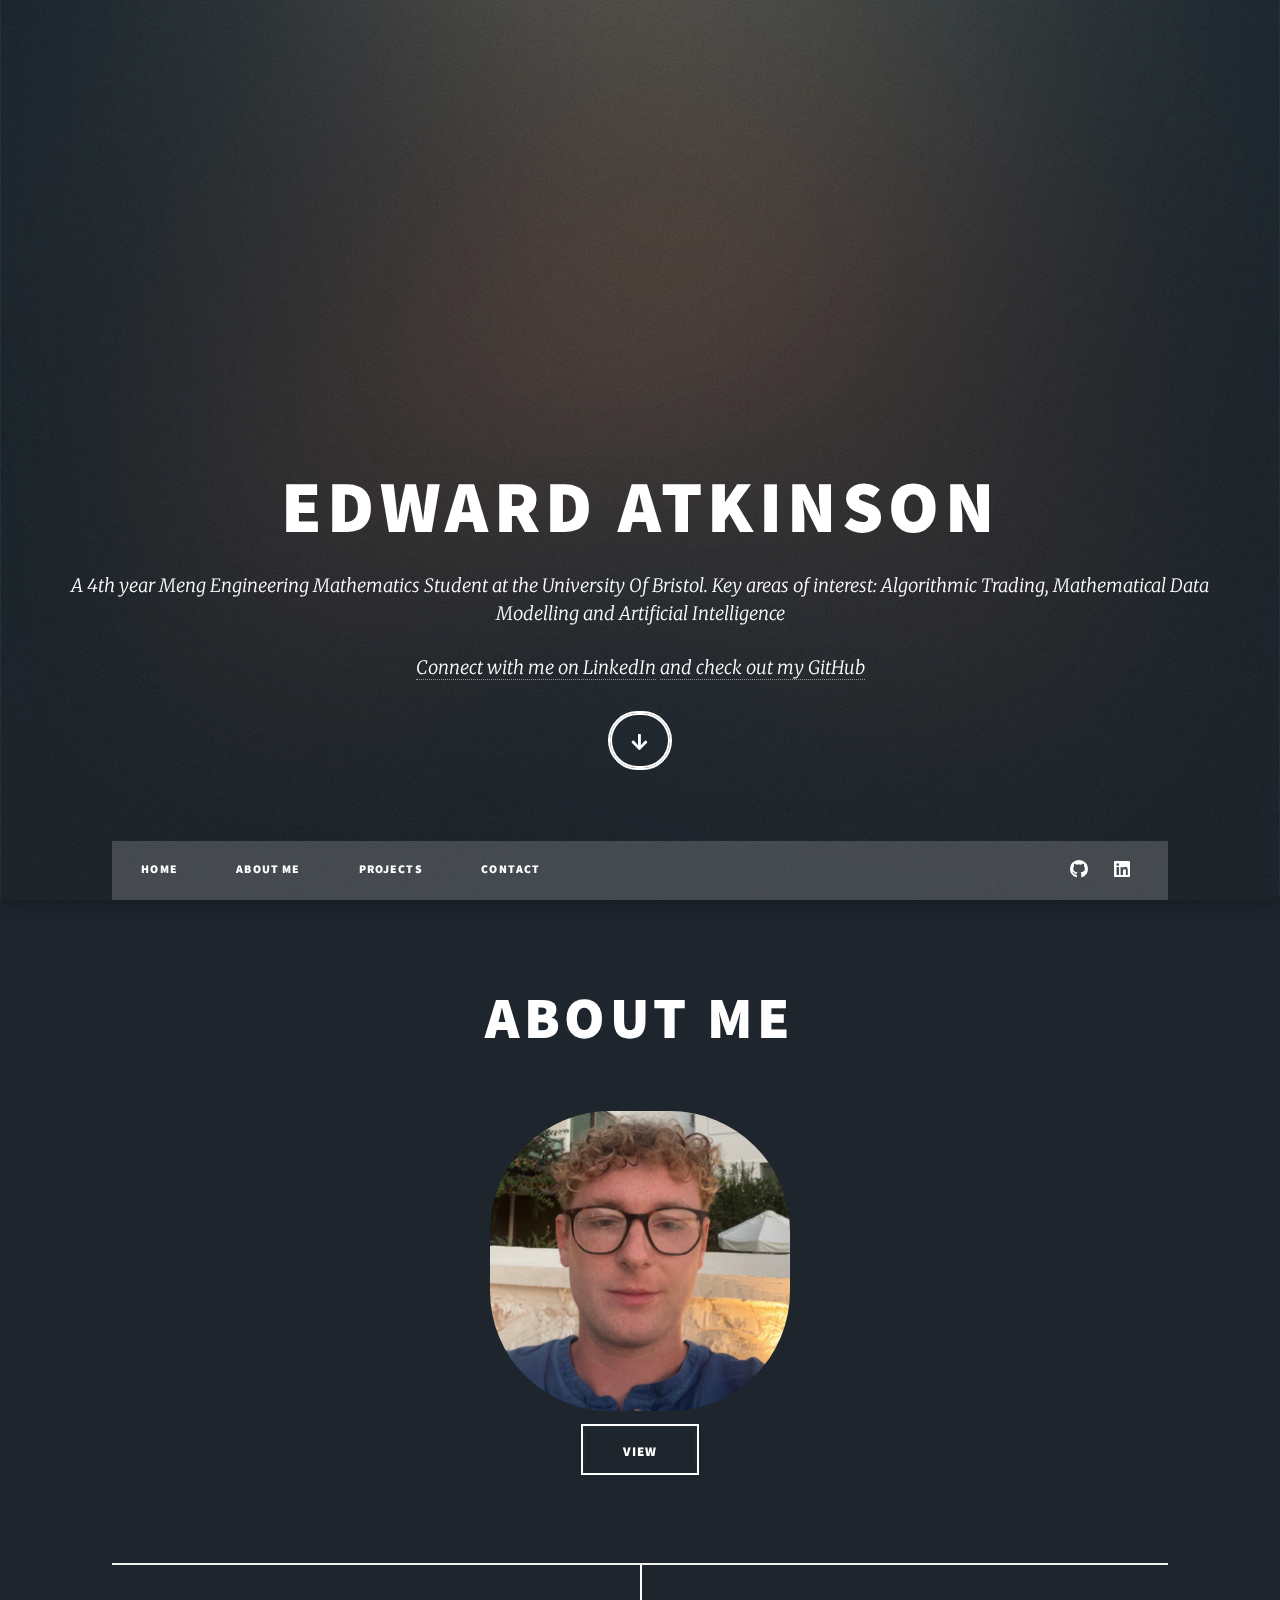
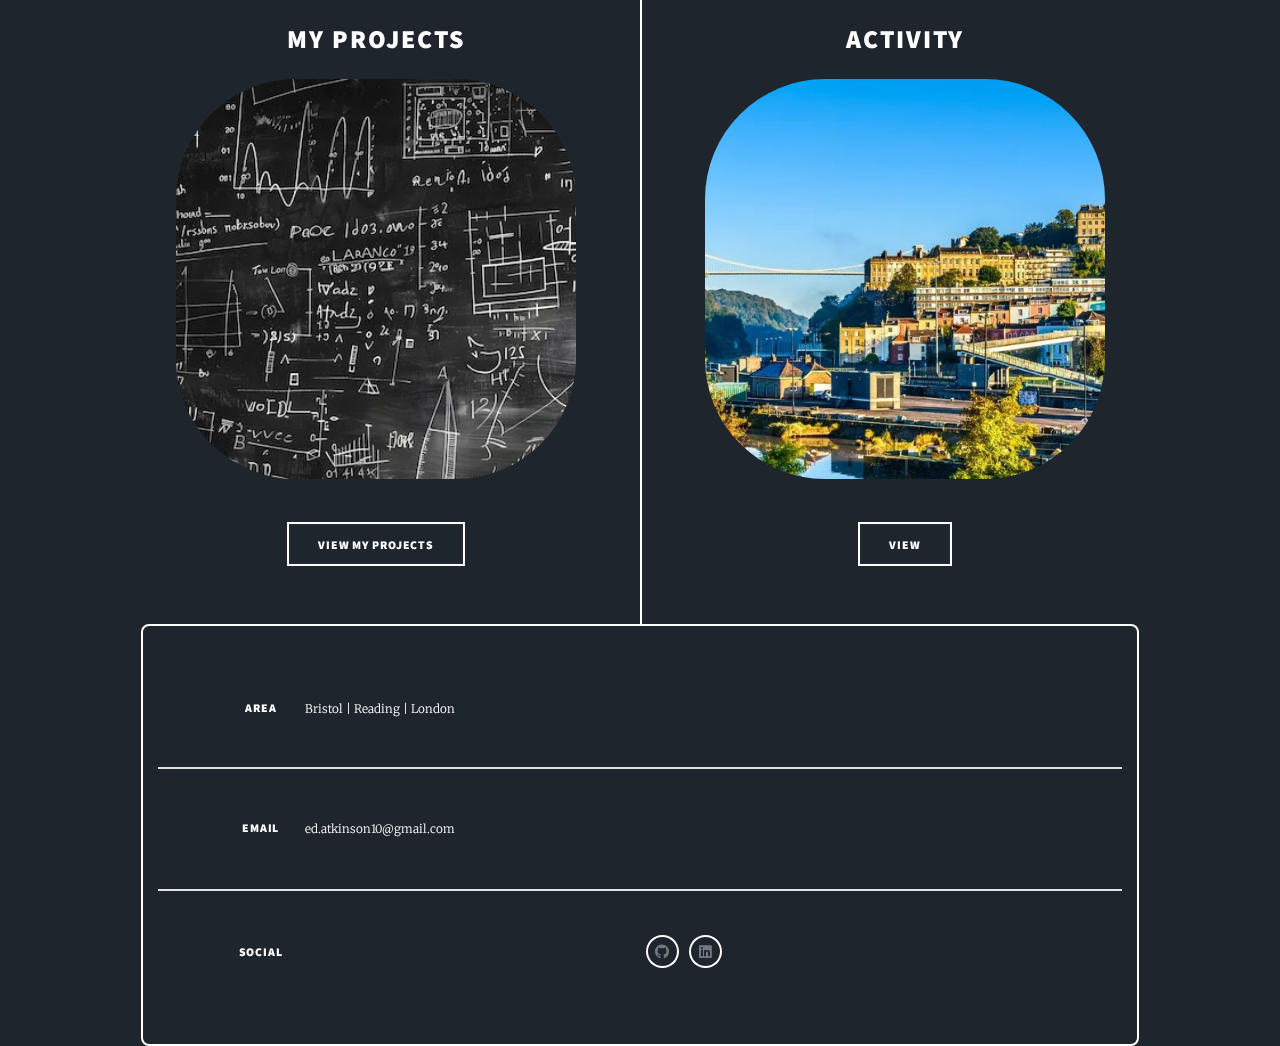
==== commit fa88e1e7: "centred some images" ====
--- a/index.html
+++ b/index.html
@@ -13,6 +13,8 @@
 		<meta name="viewport" content="width=device-width, initial-scale=1, user-scalable=no" />
 		<link rel="stylesheet" href="assets/css/main.css" />
 		<noscript><link rel="stylesheet" href="assets/css/noscript.css" /></noscript>
+
+		
 	</head>
 	<body class="is-preload">
 
@@ -83,7 +85,7 @@
 									<header>
 										<h2><a href="projects.html">My Projects</a></h2>
 									</header>
-									<a href='projects.html'class="image fit"><img src="images/visual-metaphor-algebraic-equations-concepts-blackboard_981640-72626.webp" alt="" style="width: 400px; height: 400px; border-radius: 30%;object-fit: cover;" /></a>
+									<img href="projects.html"src="images/visual-metaphor-algebraic-equations-concepts-blackboard_981640-72626.webp" alt="" style="width: 400px; height: 400px; border-radius: 30%;object-fit: cover;" />
 									<p></p>
 									<ul class="actions special">
 										<li><a href="projects.html" class="button">View My Projects</a></li>
@@ -95,11 +97,12 @@
 										
 										<h2><a href="#">Activity</a></h2>
 									</header>
-									<a class="image fit"><img src="images/MyIC_Article_93666.webp" style="width: 400px; height: 400px; border-radius: 30%; object-fit: cover;" /></a>
+									<img href="#" src="images/MyIC_Article_93666.webp" style="width: 400px; height: 400px; border-radius: 30%; object-fit: cover;" />
 									<p></p>
 									<ul class="actions special">
-										<li><a href="#footer" class="button">View</a></li>
+										<li><a href="#" class="button">View</a></li>
 									</ul>
+								</article>
 								
 							</section>
 				<!-- Footer -->
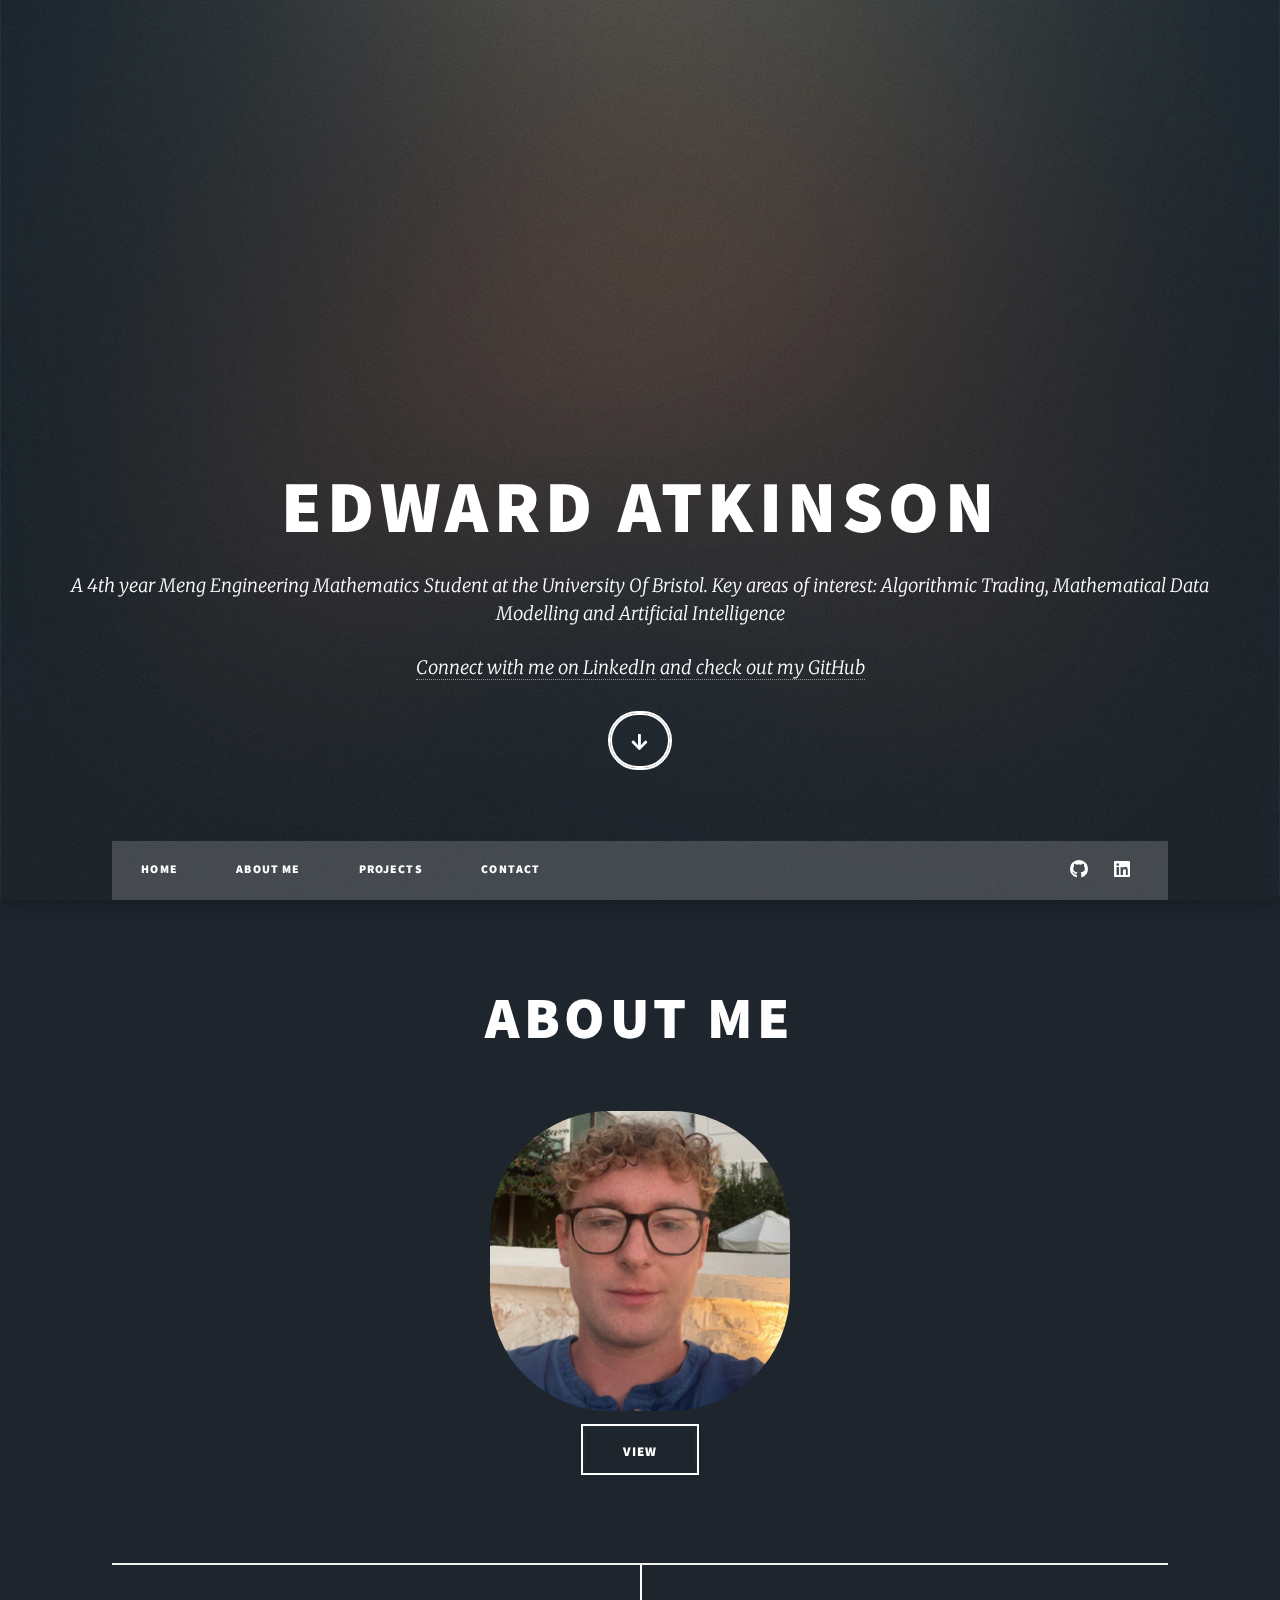
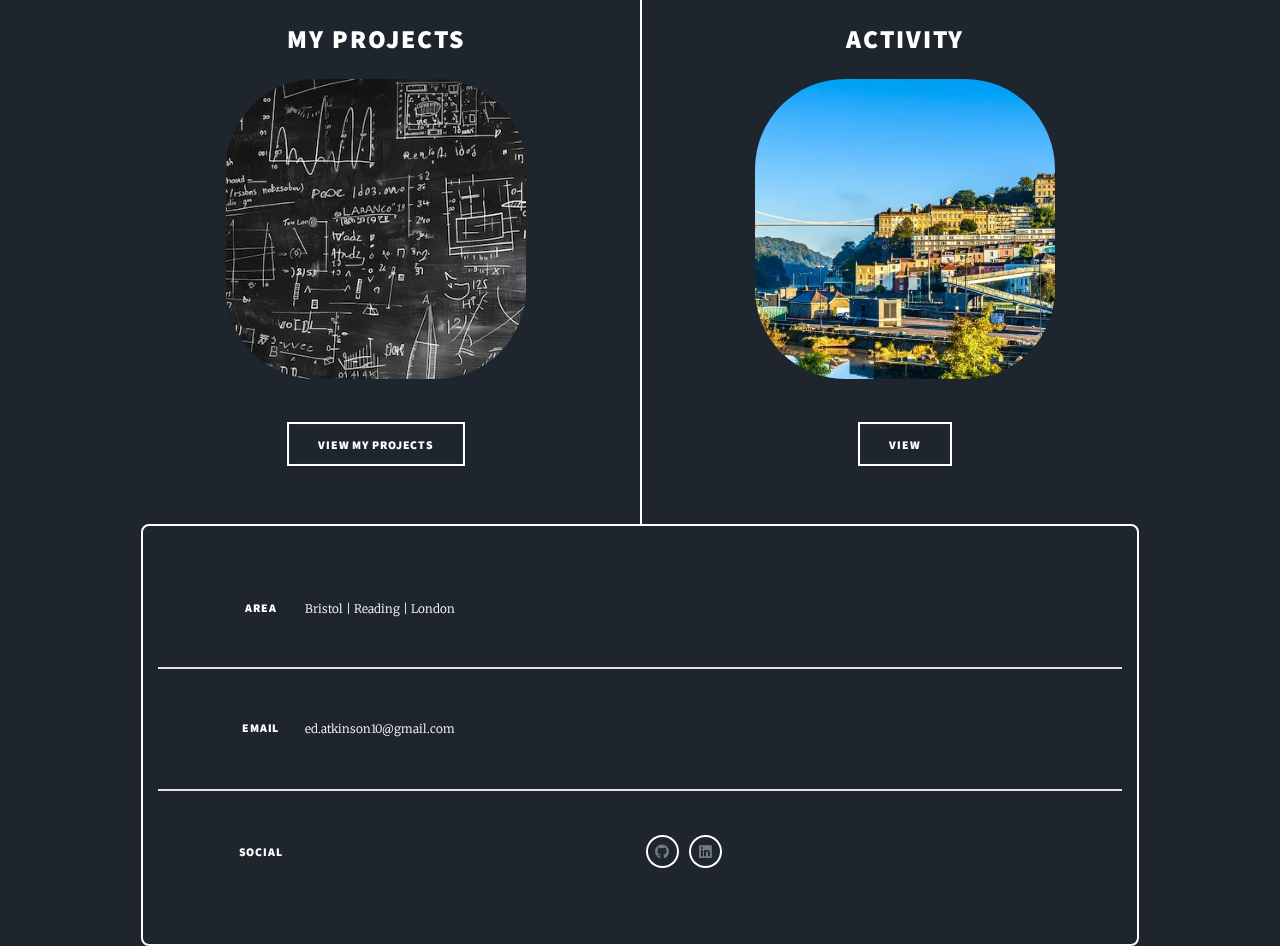
==== commit 9cda1618: "changed the size of some images" ====
--- a/index.html
+++ b/index.html
@@ -85,7 +85,7 @@
 									<header>
 										<h2><a href="projects.html">My Projects</a></h2>
 									</header>
-									<img href="projects.html"src="images/visual-metaphor-algebraic-equations-concepts-blackboard_981640-72626.webp" alt="" style="width: 400px; height: 400px; border-radius: 30%;object-fit: cover;" />
+									<img href="projects.html"src="images/visual-metaphor-algebraic-equations-concepts-blackboard_981640-72626.webp" alt="" style="width: 300px; height: 300px; border-radius: 30%;object-fit: cover;" />
 									<p></p>
 									<ul class="actions special">
 										<li><a href="projects.html" class="button">View My Projects</a></li>
@@ -97,7 +97,7 @@
 										
 										<h2><a href="#">Activity</a></h2>
 									</header>
-									<img href="#" src="images/MyIC_Article_93666.webp" style="width: 400px; height: 400px; border-radius: 30%; object-fit: cover;" />
+									<img href="#" src="images/MyIC_Article_93666.webp" style="width: 300px; height: 300px; border-radius: 30%; object-fit: cover;" />
 									<p></p>
 									<ul class="actions special">
 										<li><a href="#" class="button">View</a></li>
--- a/assets/css/main.css
+++ b/assets/css/main.css
@@ -38,7 +38,15 @@
 
 /* */
 
-
+@media (max-width: 768px) {
+    .flex-container {
+        flex-direction: column; /* Stack items vertically on smaller screens */
+    }
+
+    .flex-item {
+        margin-bottom: 20px;
+    }
+}	
 
 
 #intro {
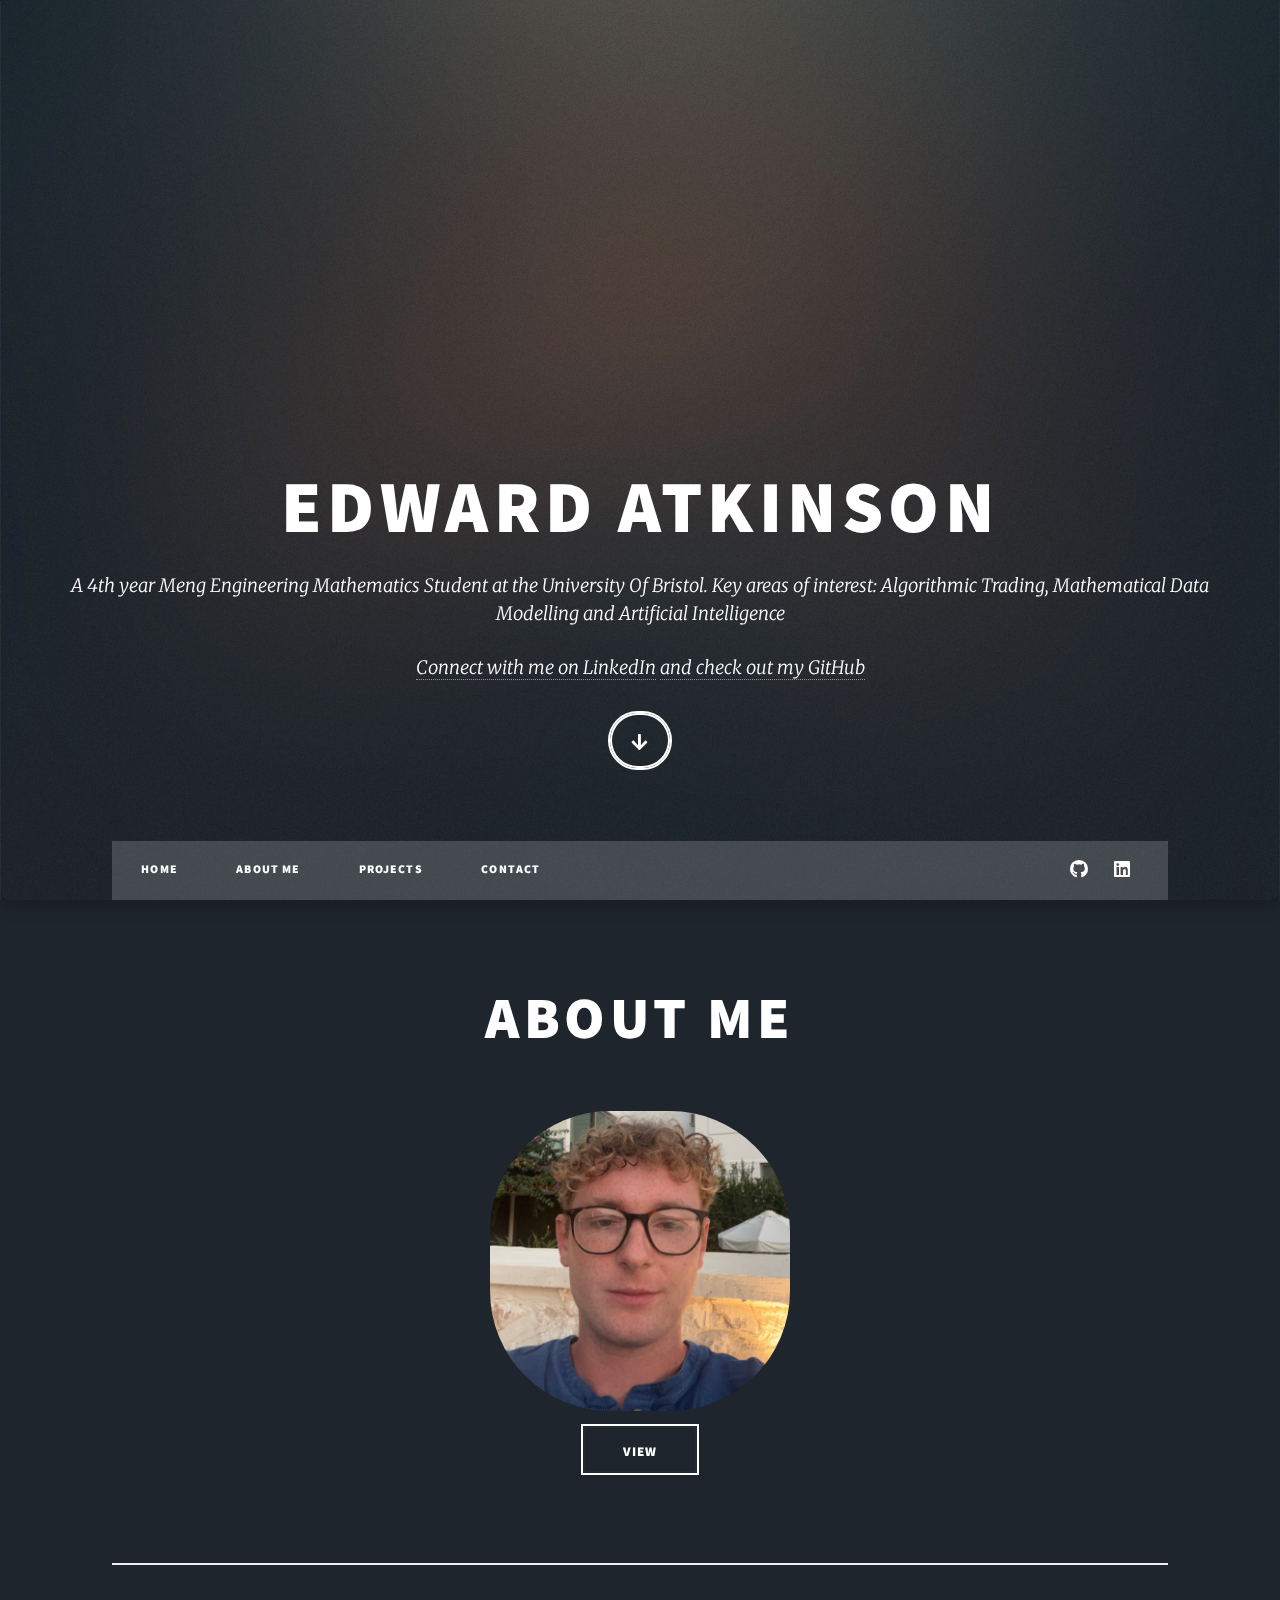
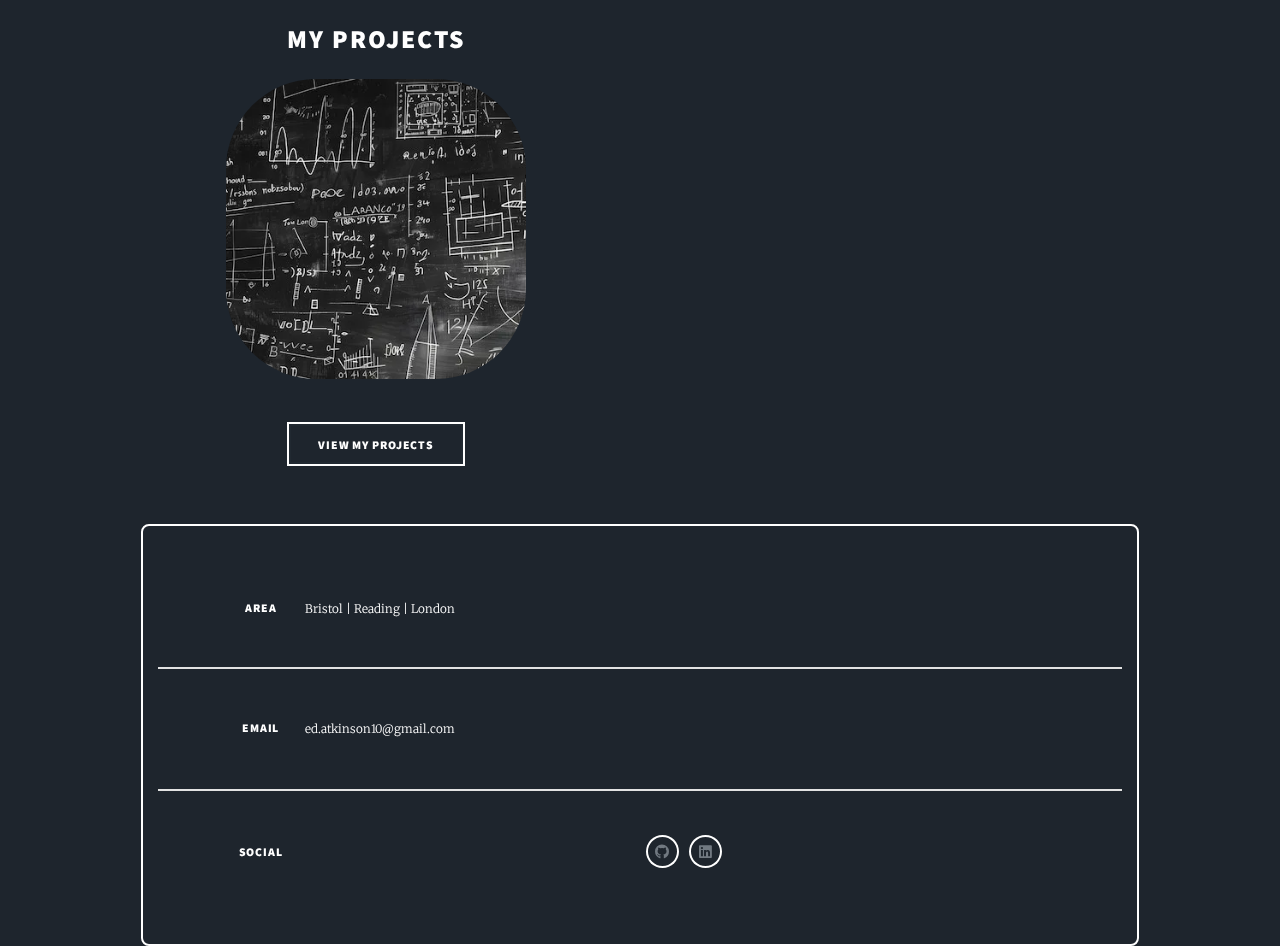
==== commit 6c5ddcab: "Updated some parts and removed Activity section for now until i complete it" ====
--- a/index.html
+++ b/index.html
@@ -92,7 +92,7 @@
 									</ul>
 								</article>
 
-								<article>
+								<!-- <article>
 									<header>
 										
 										<h2><a href="#">Activity</a></h2>
@@ -102,7 +102,7 @@
 									<ul class="actions special">
 										<li><a href="#" class="button">View</a></li>
 									</ul>
-								</article>
+								</article> -->
 								
 							</section>
 				<!-- Footer -->
--- a/assets/css/main.css
+++ b/assets/css/main.css
@@ -38,15 +38,6 @@
 
 /* */
 
-@media (max-width: 768px) {
-    .flex-container {
-        flex-direction: column; /* Stack items vertically on smaller screens */
-    }
-
-    .flex-item {
-        margin-bottom: 20px;
-    }
-}	
 
 
 #intro {
@@ -3693,7 +3684,7 @@
 /* Nav */
 
 	#nav {
-		color: #ffffff;
+		color: transparent;
 		display: -moz-flex;
 		display: -webkit-flex;
 		display: -ms-flex;
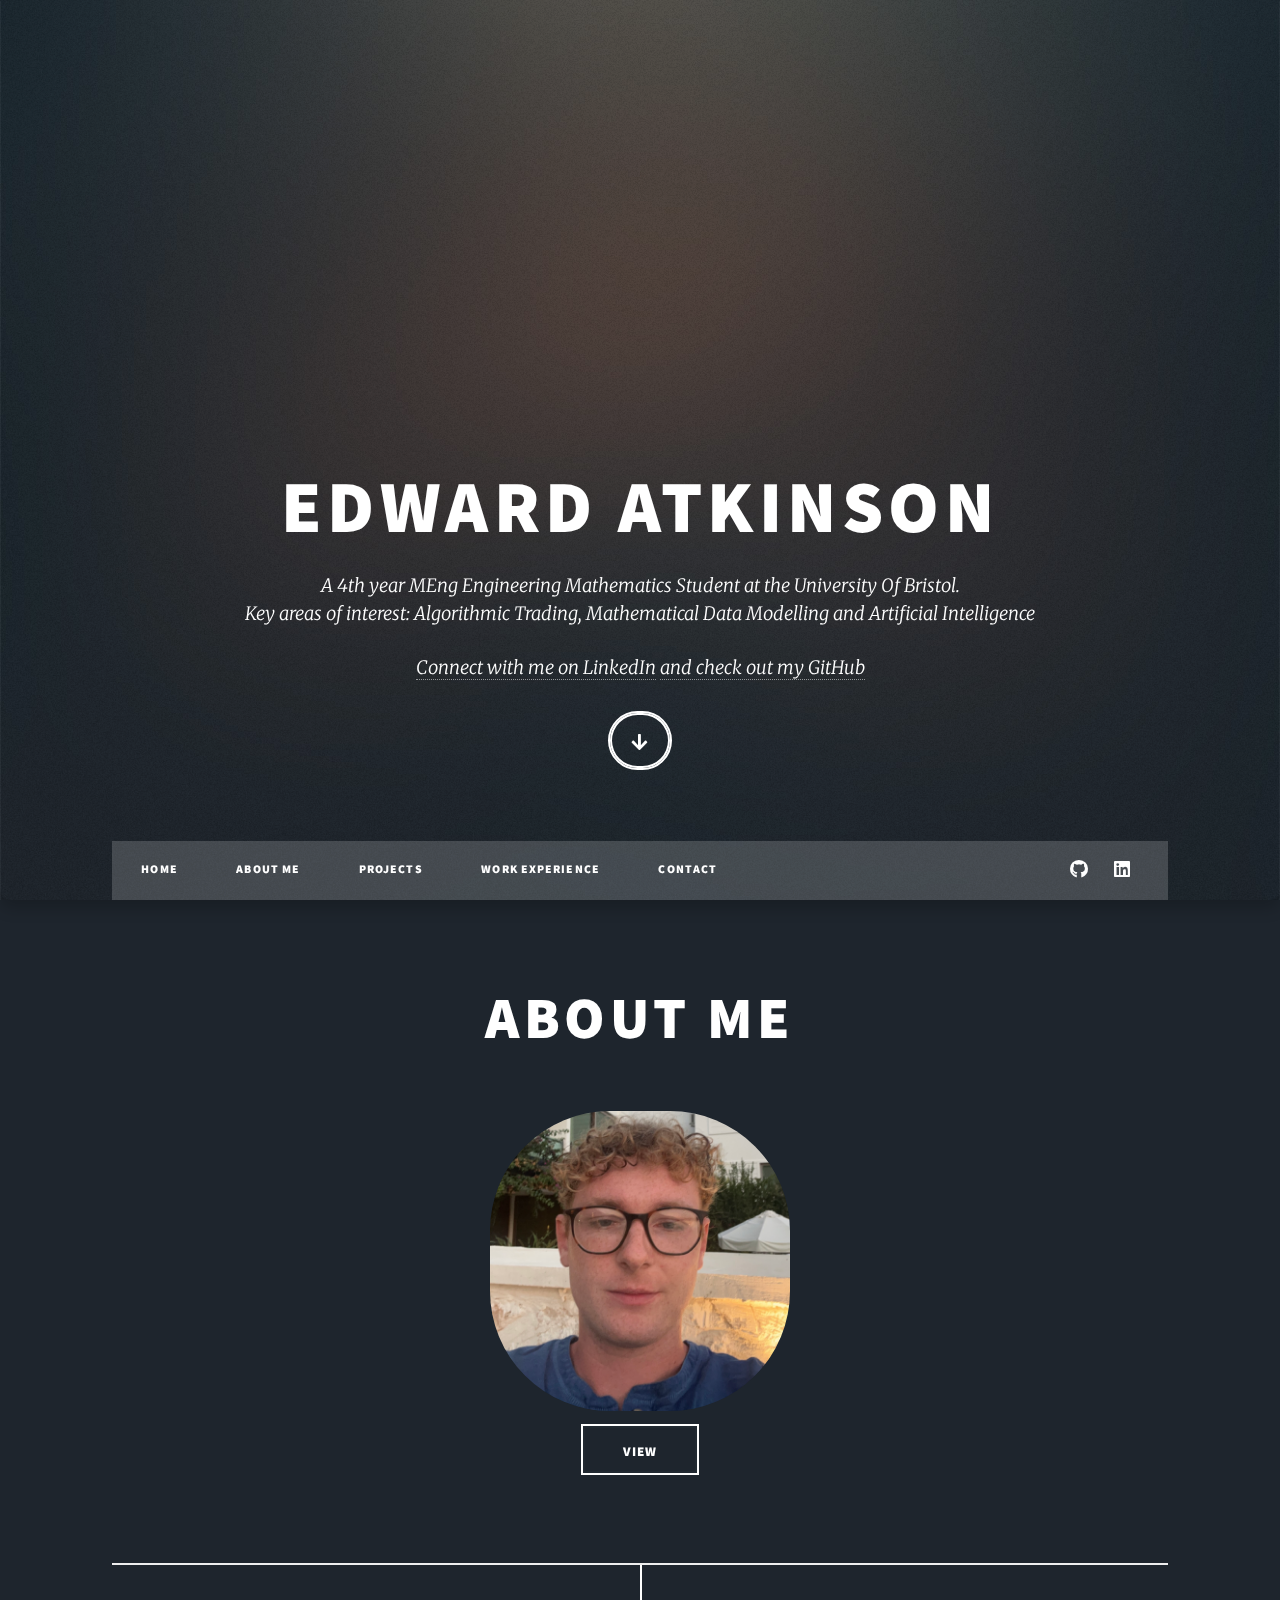
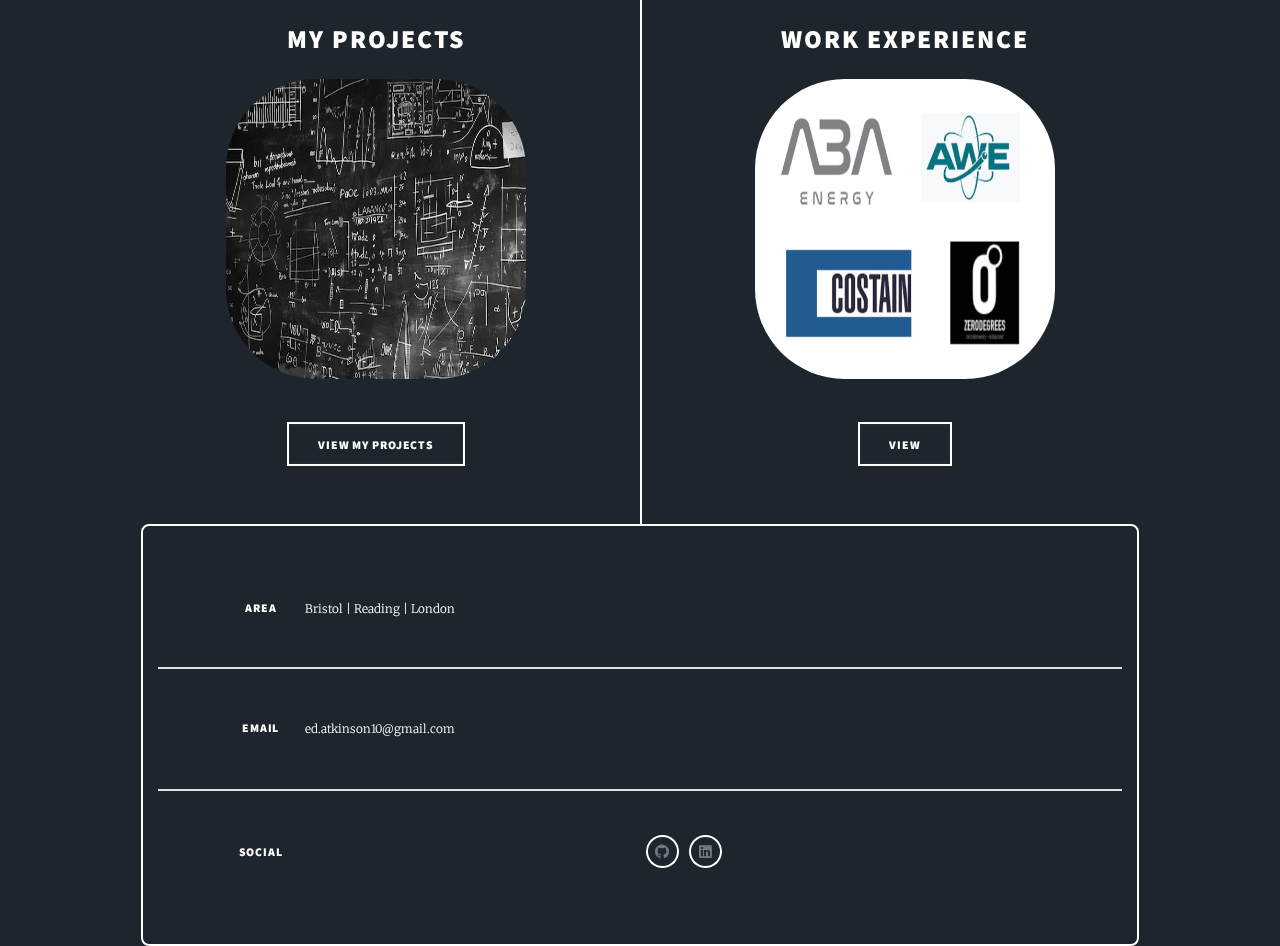
==== commit d834e523: "Added work experience" ====
--- a/index.html
+++ b/index.html
@@ -25,7 +25,8 @@
 					<div id="intro">
 						<h1>Edward Atkinson
 						</h1>
-						<p> A 4th year Meng Engineering Mathematics Student at the University Of Bristol.
+						<p> A 4th year MEng Engineering Mathematics Student at the University Of Bristol.
+							<br>
 							Key areas of interest: Algorithmic Trading, Mathematical Data Modelling and Artificial Intelligence 
 						</p>
 						<p>
@@ -41,7 +42,7 @@
 
 				<!-- Header -->
 					<header id="header">
-						<a href="index.html" class="logo">Ed</a>
+						<a href="index.html" class="logo">Home</a>
 					</header>
 
 				<!-- Nav -->
@@ -50,6 +51,7 @@
 							<li><a href="index.html">Home</a></li>
 							<li><a href="about.html">About Me</a></li>
 							<li><a href="projects.html">Projects</a></li>
+							<li><a href="workexperience.html">Work Experience</a></li>
 							<li><a href="#footer">Contact</a></li>
 						</ul>
 						<ul class="icons">
@@ -85,24 +87,23 @@
 									<header>
 										<h2><a href="projects.html">My Projects</a></h2>
 									</header>
-									<img href="projects.html"src="images/visual-metaphor-algebraic-equations-concepts-blackboard_981640-72626.webp" alt="" style="width: 300px; height: 300px; border-radius: 30%;object-fit: cover;" />
+									<img href="projects.html"src="images/visual-metaphor-algebraic-equations-concepts-blackboard_981640-72626.webp" alt="" style="width: 300px; height: 300px; border-radius: 30%;" />
 									<p></p>
 									<ul class="actions special">
 										<li><a href="projects.html" class="button">View My Projects</a></li>
 									</ul>
 								</article>
 
-								<!-- <article>
+								<article>
 									<header>
-										
-										<h2><a href="#">Activity</a></h2>
+										<h2><a href="workexperience.html">Work Experience</a></h2>
 									</header>
-									<img href="#" src="images/MyIC_Article_93666.webp" style="width: 300px; height: 300px; border-radius: 30%; object-fit: cover;" />
+									<img href="workexperience.html" src="images/newexperience.png" style="width: 300px; height: 300px; border-radius: 30%;" />
 									<p></p>
 									<ul class="actions special">
-										<li><a href="#" class="button">View</a></li>
+										<li><a href="workexperience.html" class="button">View</a></li>
 									</ul>
-								</article> -->
+								</article>
 								
 							</section>
 				<!-- Footer -->
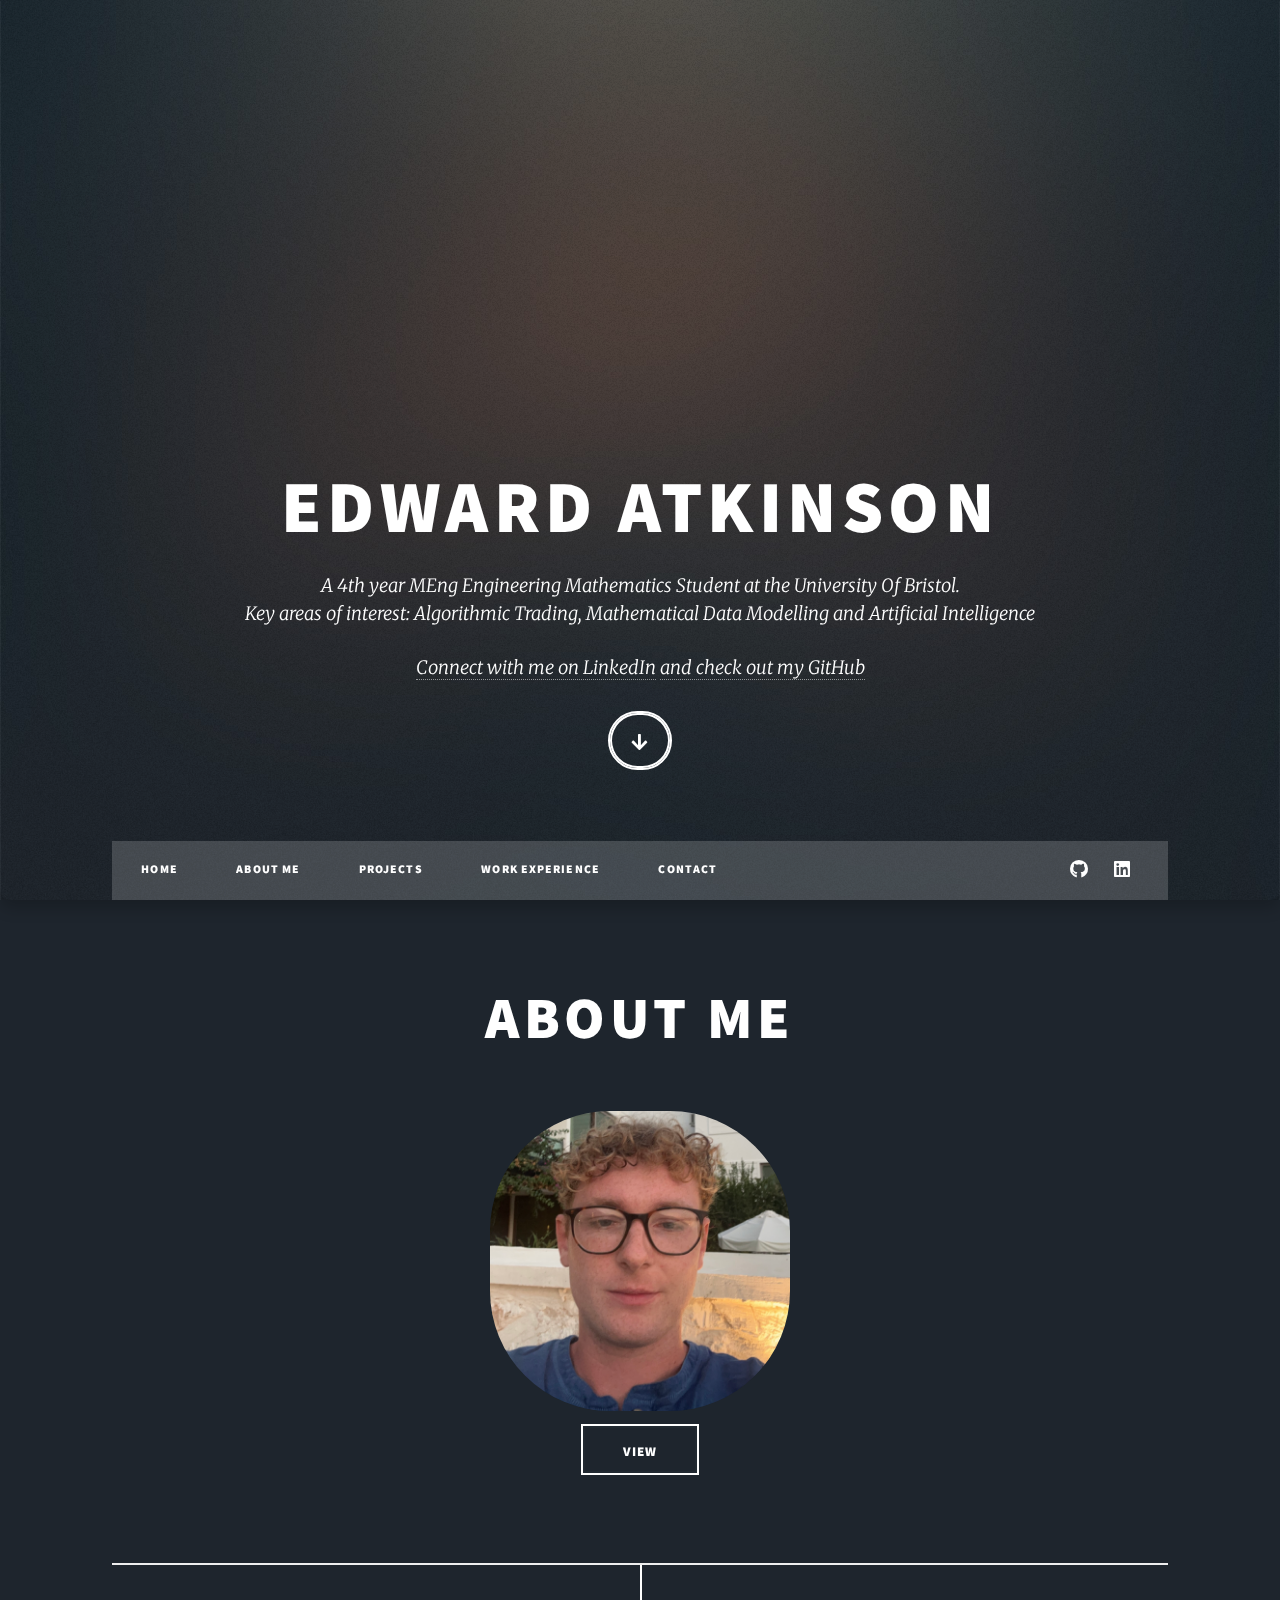
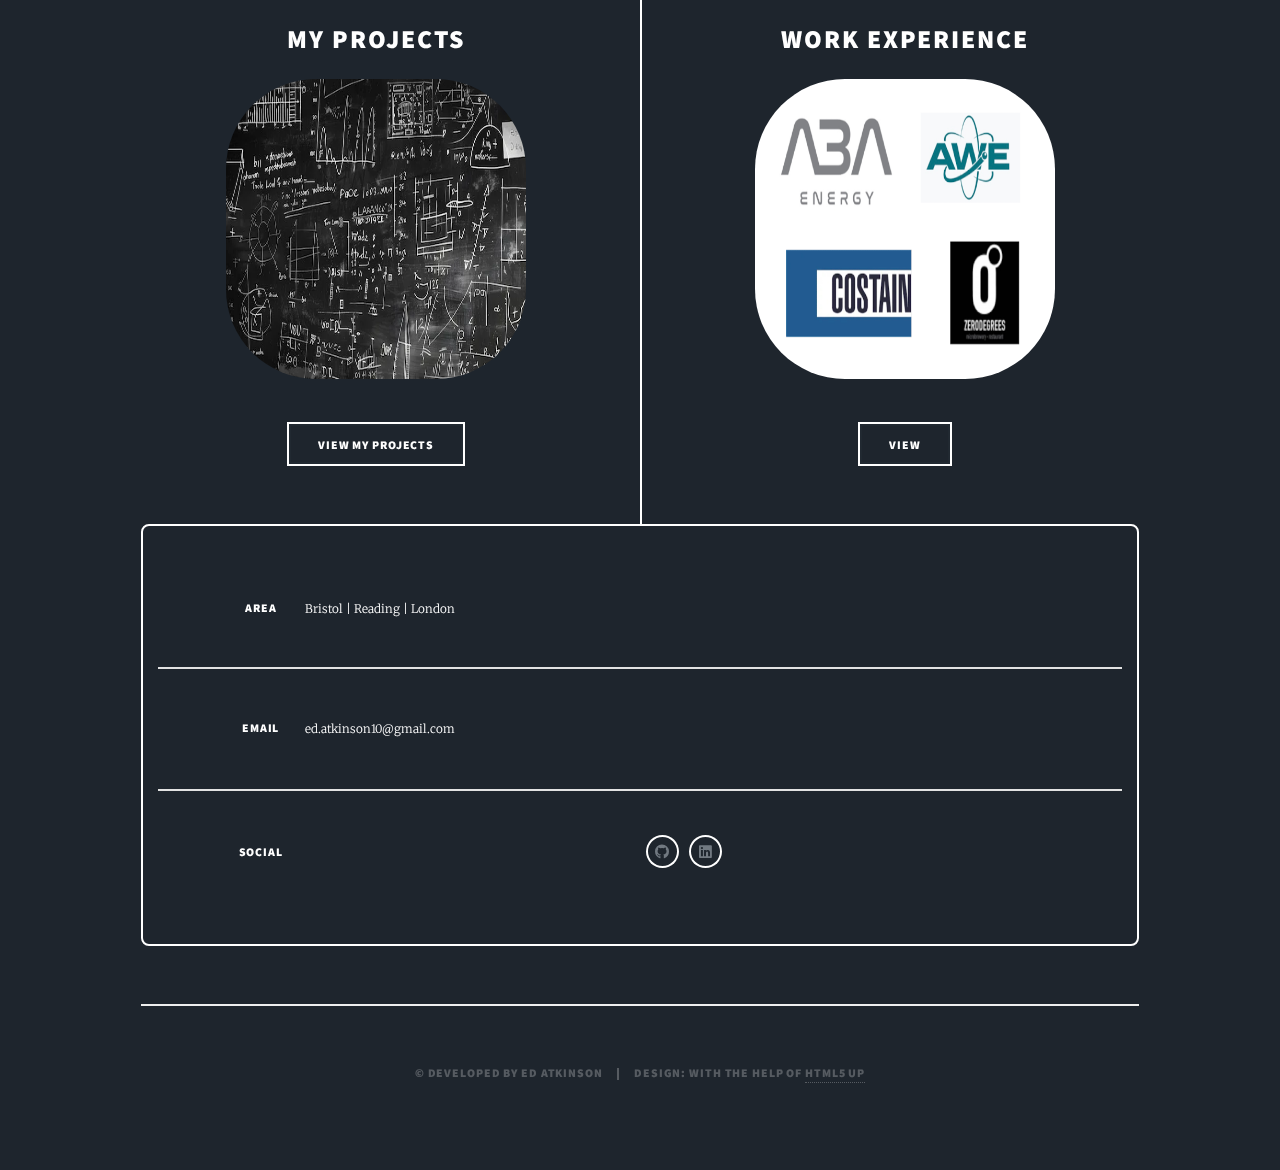
==== commit 4f60c8be: "Added copywrite" ====
--- a/index.html
+++ b/index.html
@@ -128,7 +128,9 @@
 					</footer>
 
 				<!-- Copyright -->
-					
+				<div id="copyright">
+					<ul><li>&copy; Developed by Ed Atkinson</li><li>Design: With the help of <a href="https://html5up.net">HTML5 UP</a></li></ul>
+				</div>
 
 			</div>
 
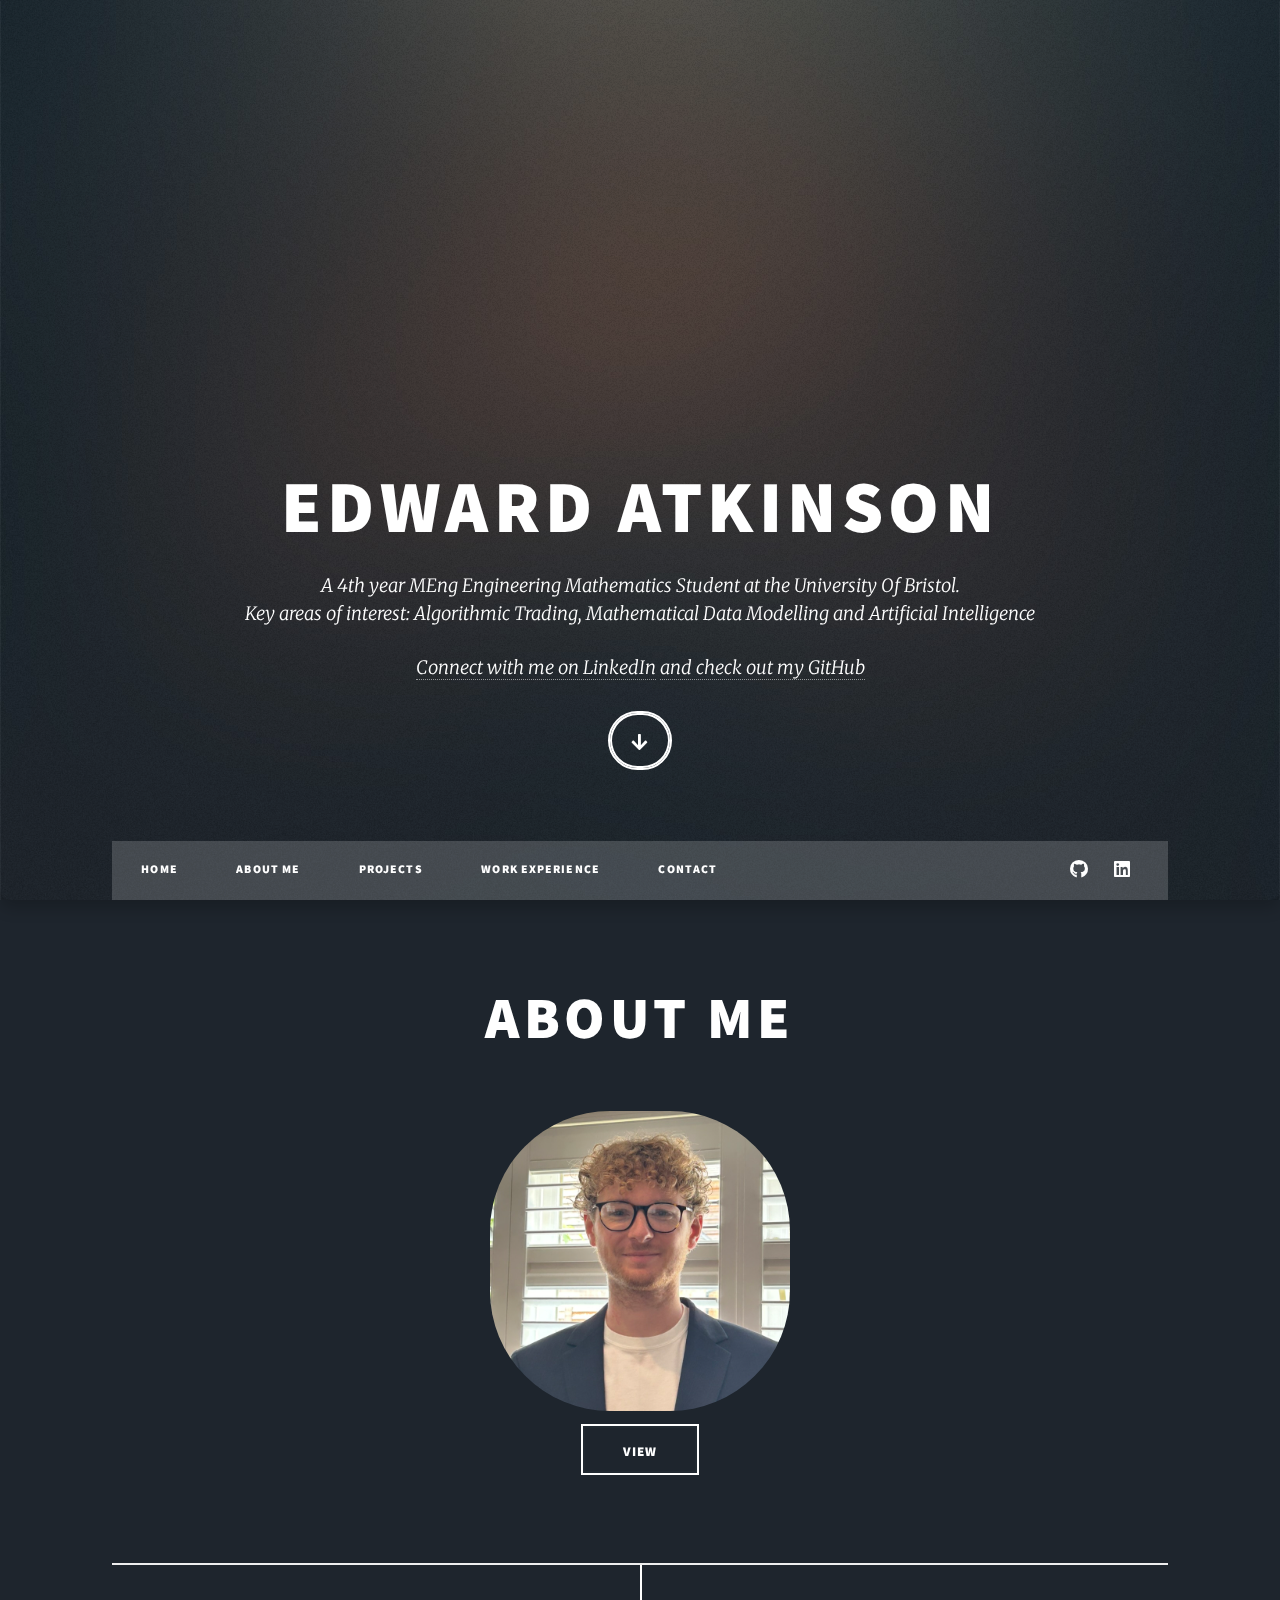
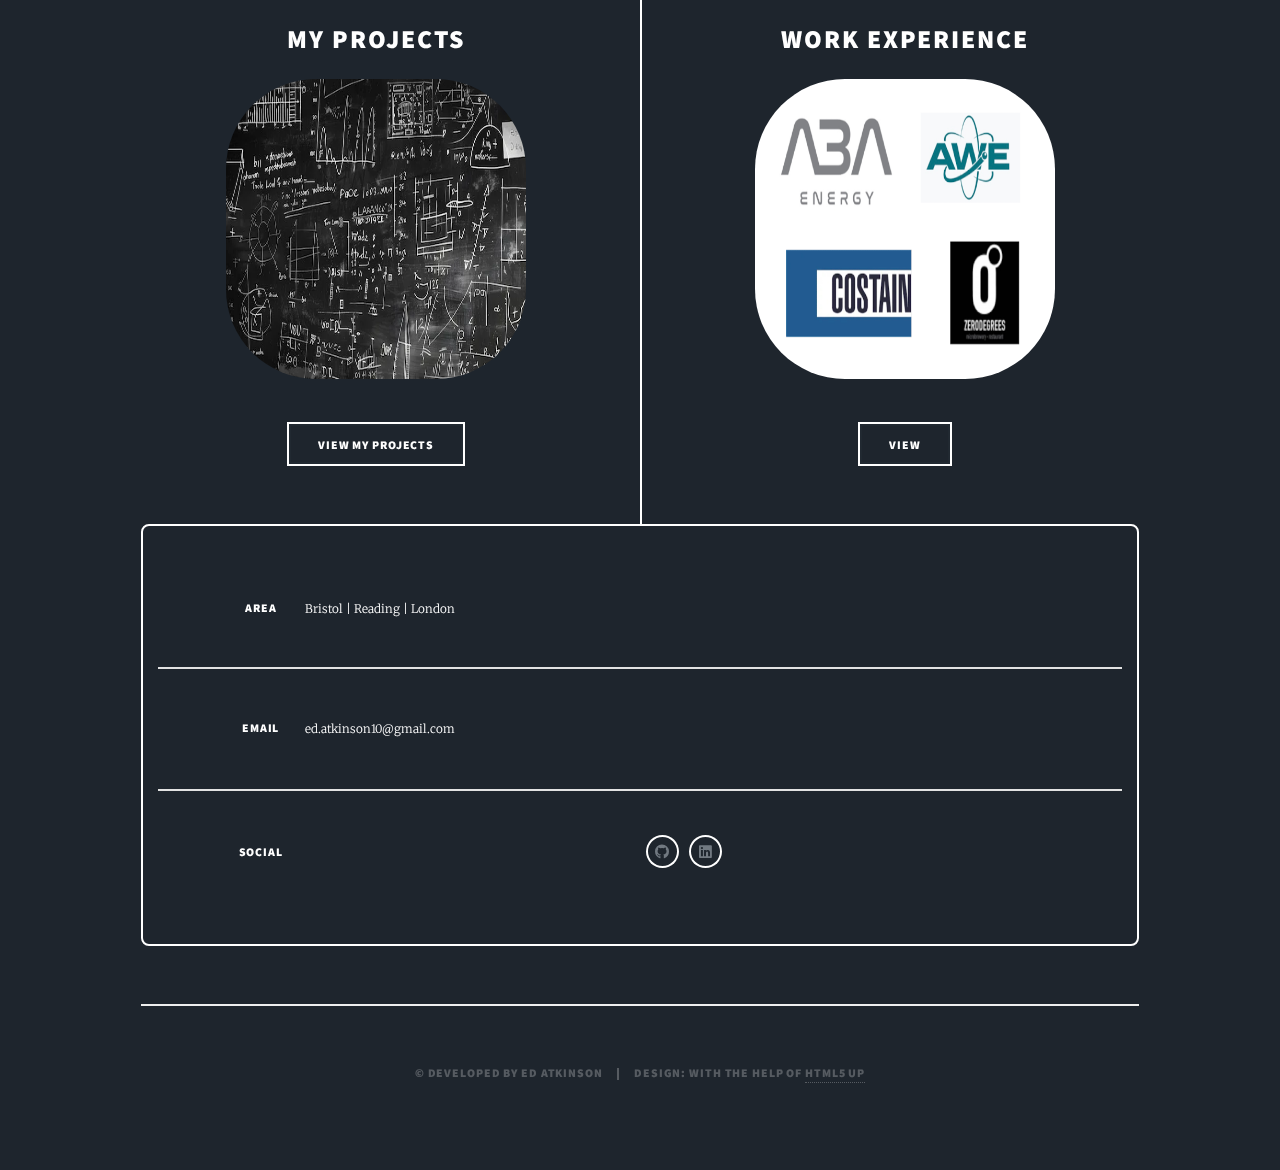
==== commit f3894e53: "Changed profile picture" ====
--- a/index.html
+++ b/index.html
@@ -74,7 +74,7 @@
 					
 								</header >
 								
-								<img href="about.html" src="images/567205CD-28F0-4A9A-9E26-3E2B5FBB050E_1_201_a.jpeg" alt="Ed" style="width: 300px; height: 300px; border-radius: 40%; object-fit: cover;" />
+								<img href="about.html" src="images/EdPortrait.jpeg" alt="Ed" style="width: 300px; height: 300px; border-radius: 40%; object-fit: cover;" />
 								
 								<ul class="actions special">
 									<li><a href="about.html" class="button large">View</a></li>
